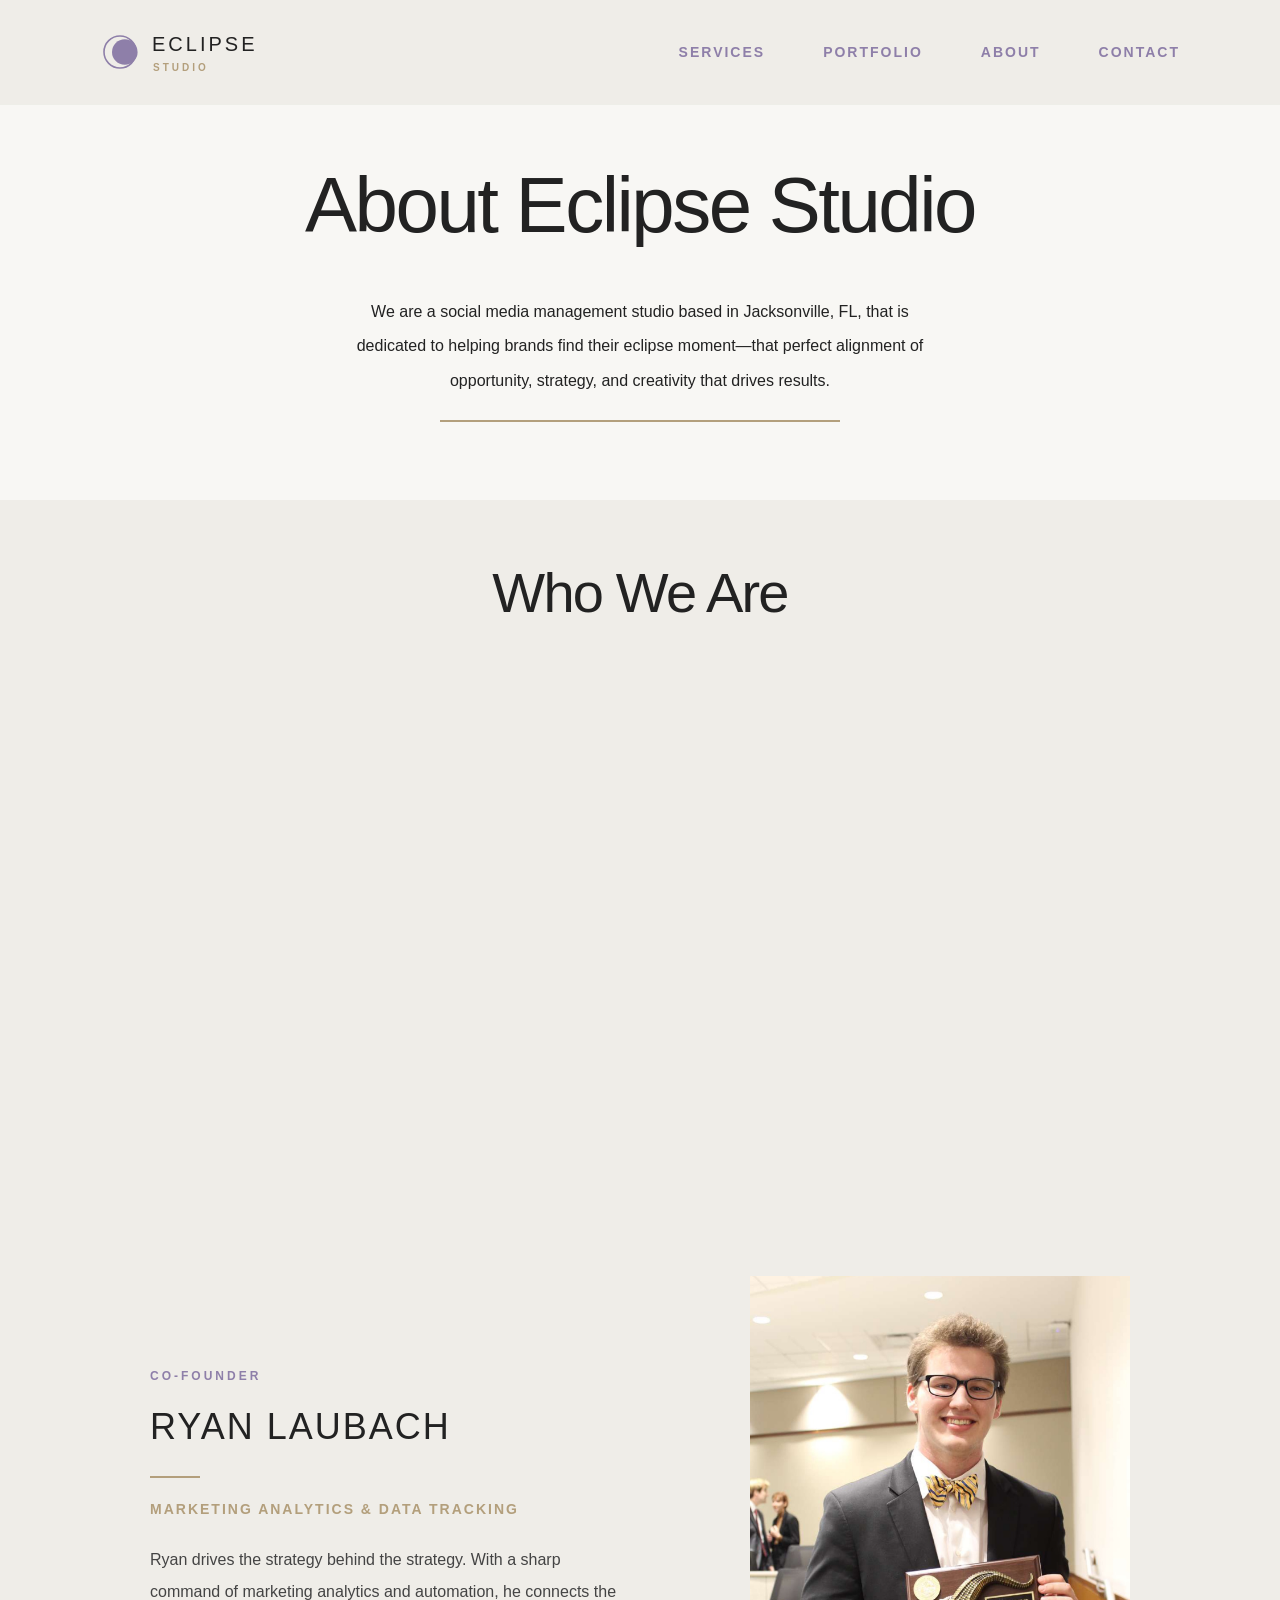
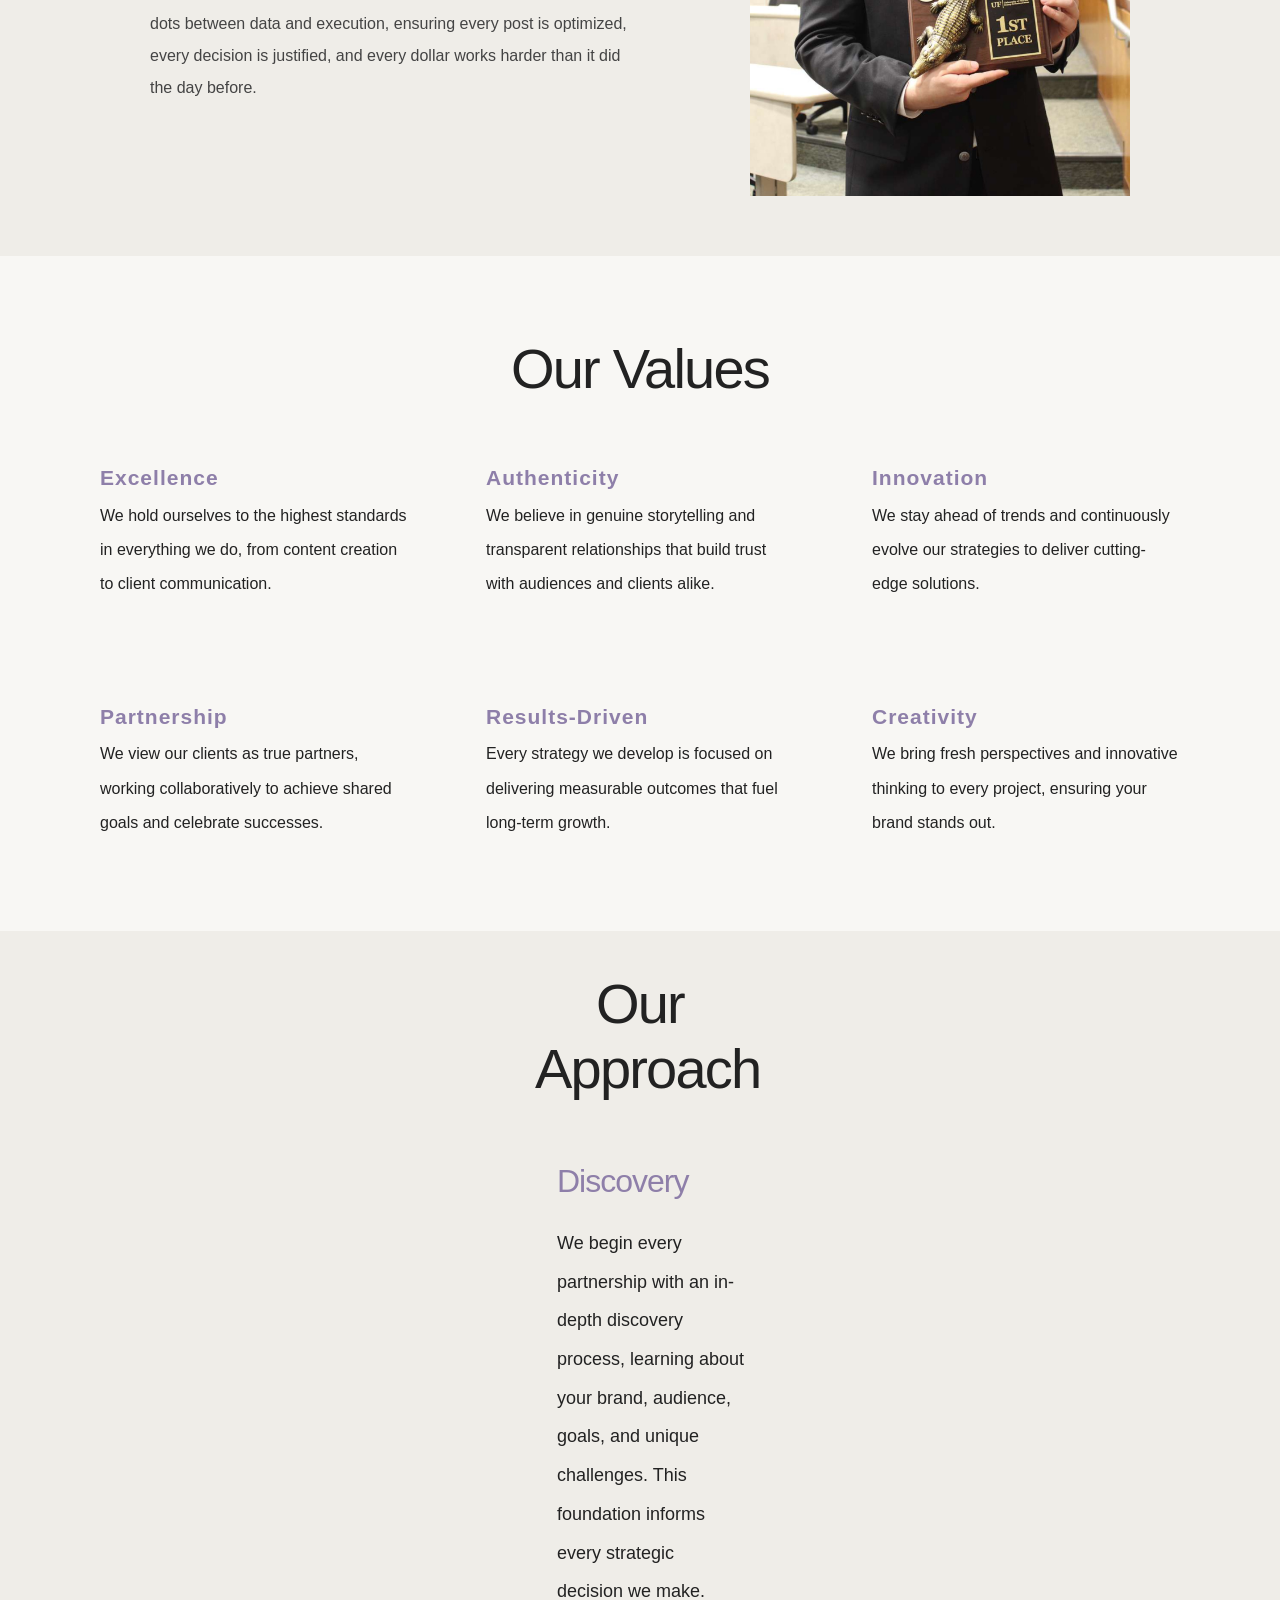
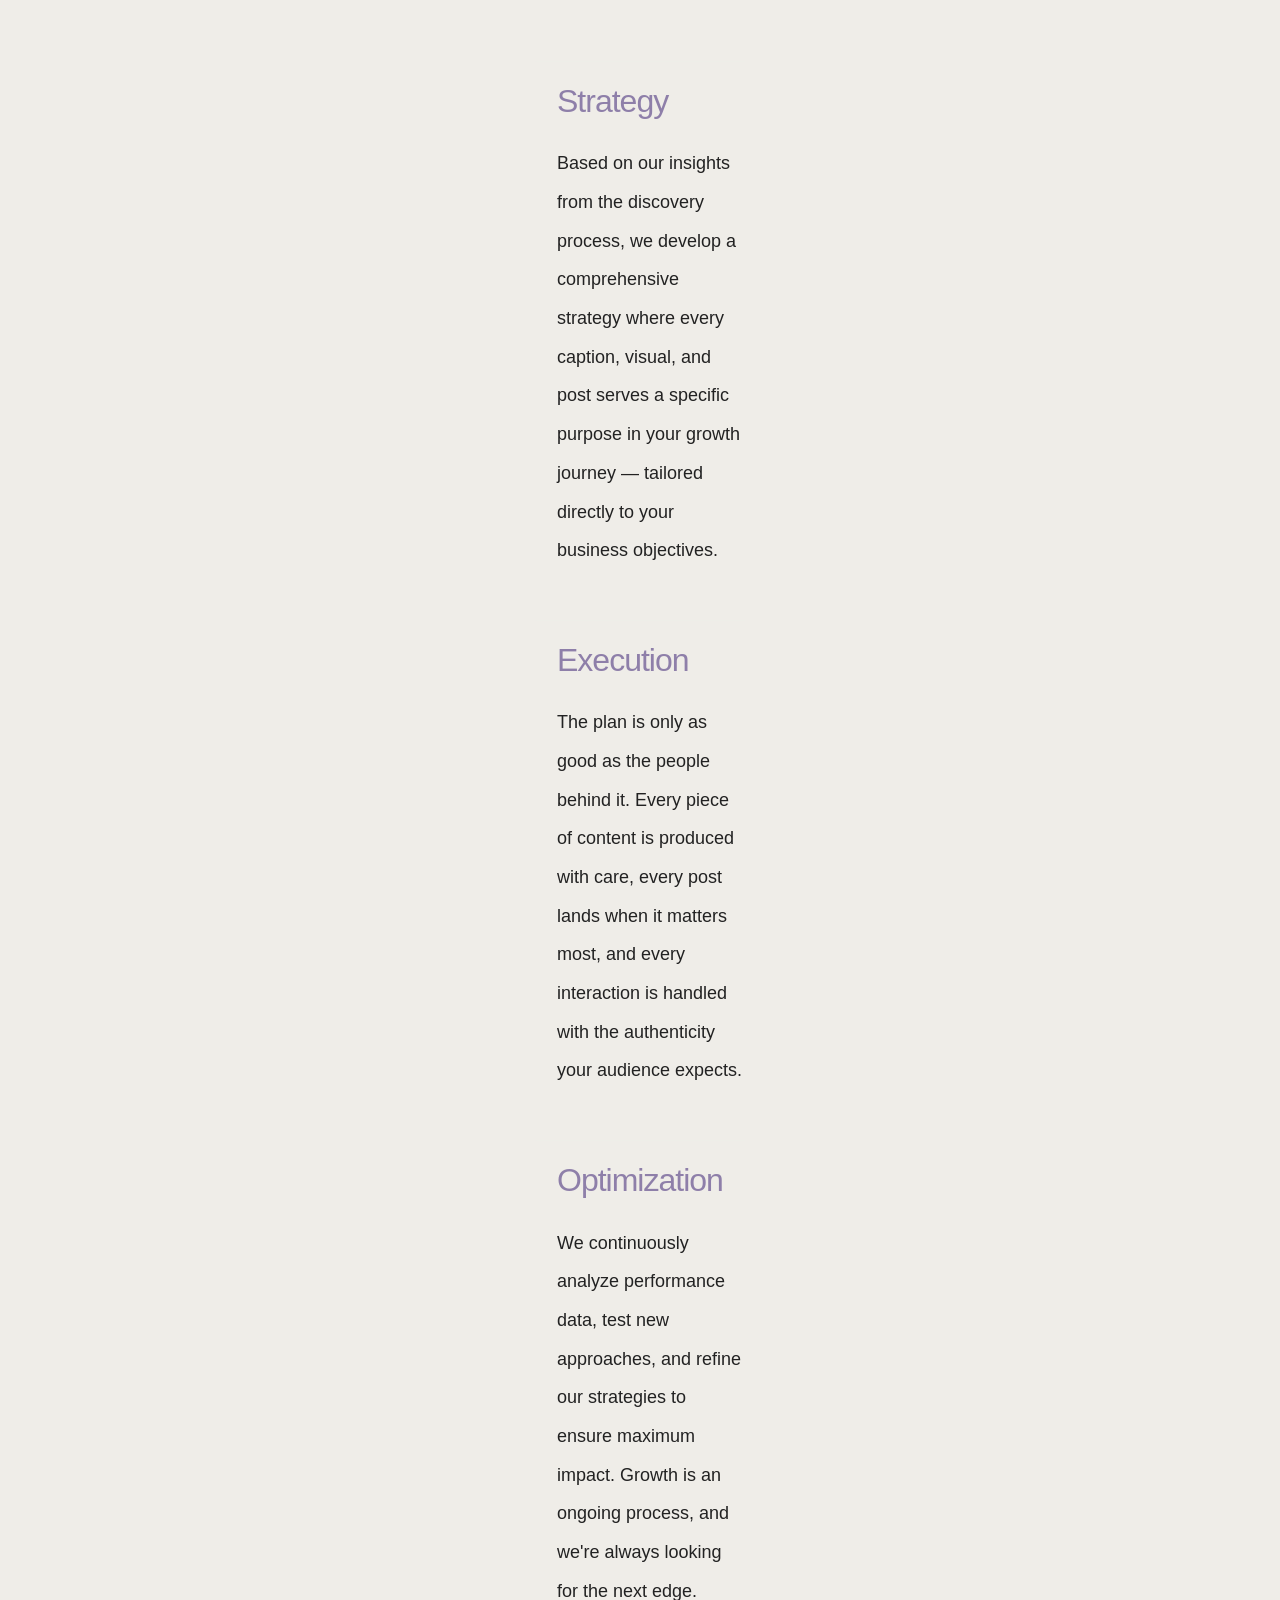
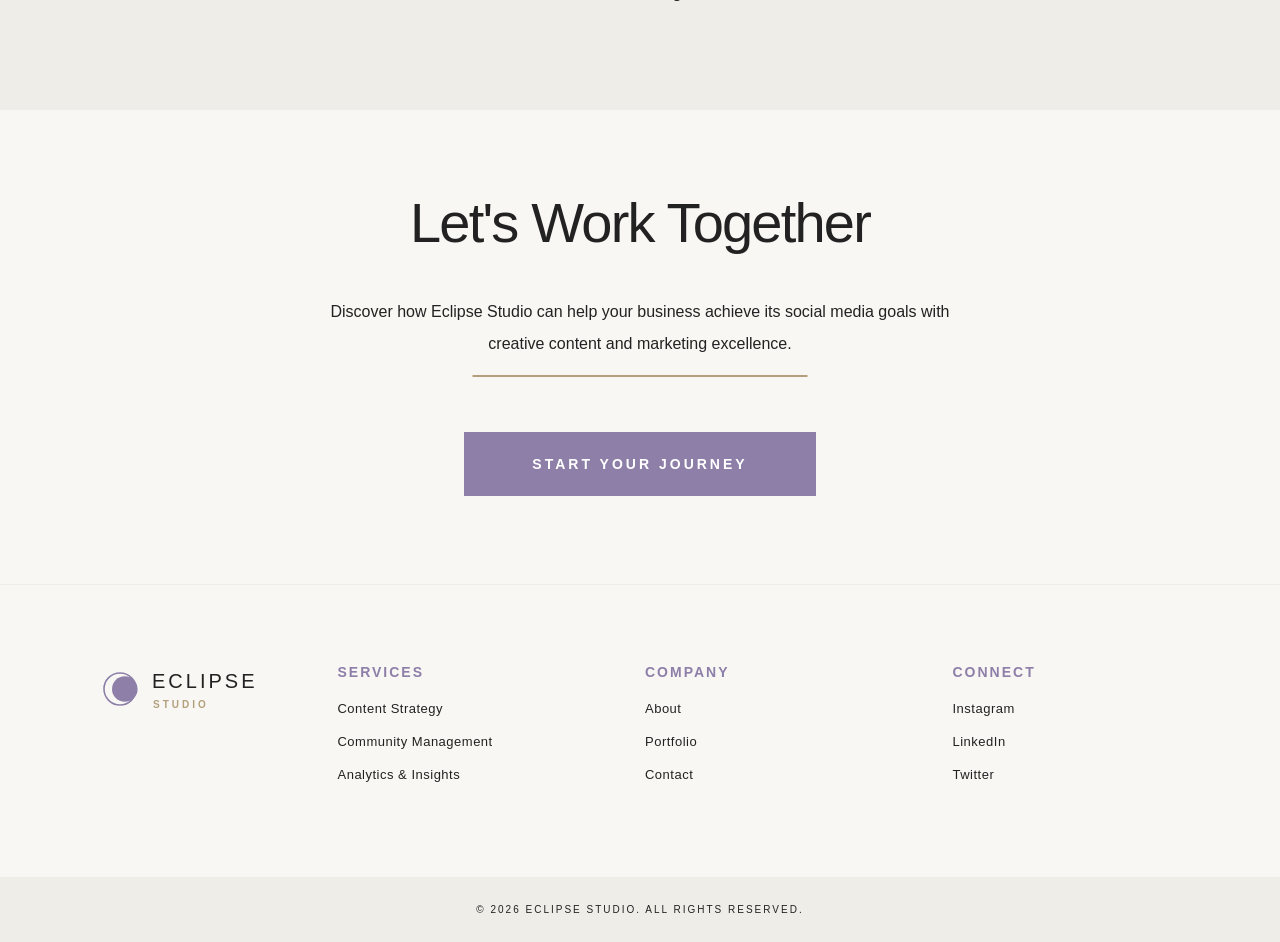
==== about.html @ 62e3474b "Add files via upload" ====
<!DOCTYPE html>
<html lang="en">
<head>
    <meta charset="UTF-8">
    <meta name="viewport" content="width=device-width, initial-scale=1.0">
    <meta name="description" content="About Eclipse Studio - Learn about our mission, values, and approach to elevated social media management.">
    <meta name="keywords" content="about us, company mission, social media agency, Jacksonville">
    <title>About - Eclipse Studio</title>
    
    <!-- Preconnect for performance -->
    <link rel="preconnect" href="https://fonts.googleapis.com">
    <link rel="preconnect" href="https://fonts.gstatic.com" crossorigin>
    
    <!-- Stylesheet -->
    <link rel="stylesheet" href="style.css">
    
    <!-- Favicon -->
    <link rel="icon" type="image/svg+xml" href="data:image/svg+xml,<svg xmlns='http://www.w3.org/2000/svg' viewBox='0 0 100 100'><circle cx='50' cy='50' r='40' fill='none' stroke='%23C8C0D6' stroke-width='3'/><circle cx='70' cy='50' r='20' fill='%23C8C0D6'/></svg>">
</head>
<body>
    
    <!-- Header -->
    <header class="header" id="header">
        <div class="container">
            <div class="header-content">
                <a href="index.html" class="logo" aria-label="Eclipse Studio Home">
                    <div class="logo-icon">
                        <svg viewBox="0 0 100 100" xmlns="http://www.w3.org/2000/svg">
                            <circle cx="50" cy="50" r="40" fill="none" stroke="currentColor" stroke-width="4"/>
                            <circle cx="62" cy="50" r="32" fill="currentColor"/>
                        </svg>
                    </div>
                    <div class="logo-text">
                        <h1>ECLIPSE</h1>
                        <p>STUDIO</p>
                    </div>
                </a>
                
                <nav class="nav" id="nav">
                    <a href="services.html" class="nav-link">SERVICES</a>
                    <a href="portfolio.html" class="nav-link">PORTFOLIO</a>
                    <a href="about.html" class="nav-link">ABOUT</a>
                    <a href="contact.html" class="nav-link">CONTACT</a>
                </nav>
                
                <button class="menu-toggle" id="menuToggle" aria-label="Toggle menu">
                    <span></span>
                    <span></span>
                    <span></span>
                </button>
            </div>
        </div>
    </header>

    <!-- Page Hero -->
    <section class="hero hero--page">
        <div class="container">
            <div class="hero-content fade-in">
                <h2 class="hero-title" style="animation-delay: 0.8s;">
                    <span class="line">About Eclipse Studio</span>
                </h2>
                <p class="hero-description" style="animation-delay: 1.0s; max-width: 600px; position: relative; padding-bottom: 24px;">We are a social media management studio based in Jacksonville, FL, that is dedicated to helping brands find their eclipse moment—that perfect alignment of opportunity, strategy, and creativity that drives results.<span class="underline-deco" style="--underline-w: 400px;"></span></p>
            </div>
        </div>
    </section>

    <!-- Who We Are Section -->
    <section class="services who-we-are-section" style="background: #EFEDE8; padding: 60px 0;">
        <div class="container">
            <h3 class="section-title centered">Who We Are</h3>

            <!-- Kerrigan - image slides in from left, text from right -->
            <div class="who-we-are-row who-we-are-row--left fade-split">
                <div class="who-we-are-image slide-from-left">
                    <img src="assets/images/about-us/IMG_6888.jpeg" alt="Kerrigan Himmel" onerror="this.style.background='#D6D1DC';this.removeAttribute('src');">
                </div>
                <div class="who-we-are-text slide-from-right">
                    <p class="who-we-are-label">Co-Founder</p>
                    <h4 class="who-we-are-name">Kerrigan Himmel</h4>
                    <div class="who-we-are-divider"></div>
                    <p class="who-we-are-specialty">Social Media Management & Content Creation</p>
                    <p class="who-we-are-bio">Kerrigan has a rare ability to look at a brand and immediately see what would create it's Eclipse Moment. Her content doesn't just perform—it stops people mid-scroll. With an instinct for aesthetics and a talent for authentic storytelling, she builds social presences that feel polished, intentional, and impossible to ignore.</p>
                </div>
            </div>

            <!-- Ryan - text slides in from left, image from right -->
            <div class="who-we-are-row who-we-are-row--right fade-split">
                <div class="who-we-are-text slide-from-left">
                    <p class="who-we-are-label">Co-Founder</p>
                    <h4 class="who-we-are-name">Ryan Laubach</h4>
                    <div class="who-we-are-divider"></div>
                    <p class="who-we-are-specialty">Marketing Analytics & Data Tracking</p>
                    <p class="who-we-are-bio">Ryan drives the strategy behind the strategy. With a sharp command of marketing analytics and automation, he connects the dots between data and execution, ensuring every post is optimized, every decision is justified, and every dollar works harder than it did the day before.</p>
                </div>
                <div class="who-we-are-image slide-from-right">
                    <img src="assets/images/about-us/IMG_0497.JPG" alt="Ryan Laubach" onerror="this.style.background='#D6D1DC';this.removeAttribute('src');">
                </div>
            </div>

        </div>
    </section>

    <!-- Values Section -->
    <section class="services" style="padding: 80px 0;">
        <div class="container">
            <h3 class="section-title centered">Our Values</h3>
            
            <div class="services-grid">
                <div class="service-card">
                    <h4 class="service-title">Excellence</h4>
                    <p class="service-description">We hold ourselves to the highest standards in everything we do, from content creation to client communication.</p>
                    <div class="service-hover-line"></div>
                </div>
                
                <div class="service-card">
                    <h4 class="service-title">Authenticity</h4>
                    <p class="service-description">We believe in genuine storytelling and transparent relationships that build trust with audiences and clients alike.</p>
                    <div class="service-hover-line"></div>
                </div>
                
                <div class="service-card">
                    <h4 class="service-title">Innovation</h4>
                    <p class="service-description">We stay ahead of trends and continuously evolve our strategies to deliver cutting-edge solutions.</p>
                    <div class="service-hover-line"></div>
                </div>

                <div class="service-card">
                    <h4 class="service-title">Partnership</h4>
                    <p class="service-description">We view our clients as true partners, working collaboratively to achieve shared goals and celebrate successes.</p>
                    <div class="service-hover-line"></div>
                </div>
                
                <div class="service-card">
                    <h4 class="service-title">Results-Driven</h4>
                    <p class="service-description">Every strategy we develop is focused on delivering measurable outcomes that fuel long-term growth.</p>
                    <div class="service-hover-line"></div>
                </div>
                
                <div class="service-card">
                    <h4 class="service-title">Creativity</h4>
                    <p class="service-description">We bring fresh perspectives and innovative thinking to every project, ensuring your brand stands out.</p>
                    <div class="service-hover-line"></div>
                </div>
            </div>
        </div>
    </section>

    <!-- Approach Section -->
    <section class="services about-approach">
        <div class="container">
            <h3 class="section-title centered">Our Approach</h3>
            
            <div class="service-detail">
                <h3 class="service-detail-title">Discovery</h3>
                <p class="service-detail-description">We begin every partnership with an in-depth discovery process, learning about your brand, audience, goals, and unique challenges. This foundation informs every strategic decision we make.</p>
            </div>

            <div class="service-detail">
                <h3 class="service-detail-title">Strategy</h3>
                <p class="service-detail-description">Based on our insights from the discovery process, we develop a comprehensive strategy where every caption, visual, and post serves a specific purpose in your growth journey — tailored directly to your business objectives.</p>
            </div>

            <div class="service-detail">
                <h3 class="service-detail-title">Execution</h3>
                <p class="service-detail-description">The plan is only as good as the people behind it. Every piece of content is produced with care, every post lands when it matters most, and every interaction is handled with the authenticity your audience expects.</p>
            </div>

            <div class="service-detail">
                <h3 class="service-detail-title">Optimization</h3>
                <p class="service-detail-description">We continuously analyze performance data, test new approaches, and refine our strategies to ensure maximum impact. Growth is an ongoing process, and we're always looking for the next edge.</p>
            </div>
        </div>
    </section>

    <!-- CTA Section -->
    <section class="contact-section" style="padding: 80px 0;">
        <div class="container-small">
            <h3 class="section-title centered">Let's Work Together</h3>
            <p class="contact-intro">Discover how Eclipse Studio can help your business achieve its social media goals with creative content and marketing excellence.</p>
            <div style="text-align: center; margin-top: 40px;">
                <a href="contact.html" class="btn btn-primary">Start Your Journey</a>
            </div>
        </div>
    </section>

    <!-- Footer -->
    <footer class="footer">
        <div class="container">
            <div class="footer-content">
                <div class="footer-brand">
                    <div class="logo-icon">
                        <svg viewBox="0 0 100 100" xmlns="http://www.w3.org/2000/svg">
                            <circle cx="50" cy="50" r="40" fill="none" stroke="currentColor" stroke-width="4"/>
                            <circle cx="62" cy="50" r="32" fill="currentColor"/>
                        </svg>
                    </div>
                    <div class="logo-text">
                        <h1>ECLIPSE</h1>
                        <p>STUDIO</p>
                    </div>
                </div>
                
                <div class="footer-links">
                    <div class="footer-column">
                        <h4>Services</h4>
                        <a href="services.html">Content Strategy</a>
                        <a href="services.html">Community Management</a>
                        <a href="services.html">Analytics & Insights</a>
                    </div>
                    <div class="footer-column">
                        <h4>Company</h4>
                        <a href="about.html">About</a>
                        <a href="portfolio.html">Portfolio</a>
                        <a href="contact.html">Contact</a>
                    </div>
                    <div class="footer-column">
                        <h4>Connect</h4>
                        <a href="#" target="_blank">Instagram</a>
                        <a href="#" target="_blank">LinkedIn</a>
                        <a href="#" target="_blank">Twitter</a>
                    </div>
                </div>
            </div>
            
            </div>
    </footer>
    <div class="footer-bottom">
        <p>© 2026 ECLIPSE STUDIO. ALL RIGHTS RESERVED.</p>
    </div>

    <!-- Back to Top Button -->
    <button class="back-to-top" id="backToTop" aria-label="Back to top">
        <svg width="24" height="24" viewBox="0 0 24 24" fill="none" stroke="currentColor" stroke-width="2">
            <path d="M12 19V5M5 12l7-7 7 7"/>
        </svg>
    </button>

    <!-- Scripts -->
    <script src="script.js"></script>
</body>
</html>
---- style.css ----
/* ==========================================
   ECLIPSE STUDIO - BALANCED MINIMAL
   Advanced Styling & Animations
   ========================================== */

/* ==========================================
   RESET & BASE STYLES
   ========================================== */
* {
    margin: 0;
    padding: 0;
    box-sizing: border-box;
}

:root {
    /* Colors */
    --color-bg: #F8F7F4;
    --color-bg-alt: #EFEDE8;
    --color-text: #222222;
    --color-text-light: #222222;
    --color-text-lighter: #222222;
    --color-primary: #8E7FA9;
    --color-secondary: #B39F7C;
    --color-white: #FFFFFF;
    --color-border: #EEEEE8;
    
    /* Layout */
    --container-max: 1200px;
    --container-wide-max: 1400px;
    --container-small-max: 800px;
    --container-padding: 60px;
    
    /* Typography */
    --font-primary: 'Helvetica Neue', 'Helvetica', Arial, sans-serif;
    --font-weight-thin: 100;
    --font-weight-light: 300;
    --font-weight-regular: 400;
    
    /* Spacing */
    --spacing-xs: 10px;
    --spacing-sm: 20px;
    --spacing-md: 40px;
    --spacing-lg: 80px;
    --spacing-xl: 120px;
    
    /* Transitions */
    --transition-fast: 0.2s ease;
    --transition-medium: 0.4s ease;
    --transition-slow: 0.6s ease;
    
    /* Shadows */
    --shadow-sm: 0 2px 12px rgba(0, 0, 0, 0.04);
    --shadow-md: 0 4px 24px rgba(0, 0, 0, 0.06);
    --shadow-lg: 0 8px 40px rgba(0, 0, 0, 0.08);
}

html {
    scroll-behavior: smooth;
    font-size: 16px;
    overflow-x: hidden;
    width: 100%;
}

body {
    font-family: var(--font-primary);
    background: var(--color-bg);
    color: var(--color-text);
    line-height: 1.6;
    -webkit-font-smoothing: antialiased;
    -moz-osx-font-smoothing: grayscale;
    overflow-x: hidden;
}

/* ==========================================
   CONTAINERS
   ========================================== */
.container {
    max-width: var(--container-max);
    margin: 0 auto;
    padding: 0 var(--container-padding);
}

.container-wide {
    max-width: var(--container-wide-max);
    margin: 0 auto;
    padding: 0 var(--container-padding);
}

.container-small {
    max-width: var(--container-small-max);
    margin: 0 auto;
    padding: 0 var(--container-padding);
}

.container-fluid {
    width: 100%;
    padding: 0 var(--container-padding);
}

/* ==========================================
   HEADER
   ========================================== */
.header {
    position: relative;
    top: 0;
    left: 0;
    width: 100%;
    padding: 28px 0;
    background: #EFEDE8;
    border-bottom: 1px solid var(--color-border);
    z-index: 1000;
    transition: all var(--transition-medium);
}

.header.scrolled {
    padding: 28px 0;
    background: #EFEDE8;
    border-bottom-color: var(--color-border);
}

.header-content {
    display: flex;
    justify-content: space-between;
    align-items: center;
}

/* Logo */
.logo {
    display: flex;
    align-items: center;
    gap: 12px;
    text-decoration: none;
    transition: opacity var(--transition-fast);
}

.logo-icon {
    width: 40px;
    height: 40px;
    color: var(--color-primary);
    transition: transform var(--transition-medium);
}

.logo-icon {
    position: relative;
}

.logo-icon svg {
    overflow: visible;
}

/* Animate the outline circle (moves left) */
.logo-icon svg circle:first-child {
    transition: none;
}

.logo:hover .logo-icon svg circle:first-child {
    animation: eclipseOutline 2.5s ease-in-out forwards;
}

/* Animate the filled circle (moves right) */
.logo-icon svg circle:last-child {
    transition: cx 0.8s ease-out;
    cx: 62;
}

.logo:hover .logo-icon svg circle:last-child {
    animation: eclipseFilled 2.5s ease-in-out forwards;
    transition: none;
}

/* Shimmer effect during eclipse */
.logo-icon::after {
    content: '';
    position: absolute;
    top: 50%;
    left: 50%;
    transform: translate(-50%, -50%);
    width: 60px;
    height: 60px;
    background: radial-gradient(circle, rgba(142, 127, 169, 0.5) 0%);
    opacity: 0;
    pointer-events: none;
    border-radius: 50%;
}

.logo:hover .logo-icon::after {
    animation: eclipseShimmer 2.75s ease-in-out forwards;
}

@keyframes eclipseOutline {
    0% {
        cx: 50;
    }
    45% {
        cx: 50;
    }
    55% {
        cx: 50;
    }
    100% {
        cx: 50;
    }
}

@keyframes eclipseFilled {
    0% {
        cx: 20;
    }
    45% {
        cx: 50;
    }
    55% {
        cx: 50;
    }
    100% {
        cx: 62;
    }
}

@keyframes eclipseShimmer {
    0%, 40% {
        opacity: 0;
    }
    50% {
        opacity: 1;
    }
    60%, 100% {
        opacity: 0;
    }
}

.logo-text h1 {
    font-size: 20px;
    font-weight: var(--font-weight-light);
    letter-spacing: 3.0px;
    color: var(--color-text);
    margin: 0;
}

.logo-text p {
    font-size: 10px;
    color: var(--color-secondary);
    letter-spacing: 3px;
    font-weight: bold;
    margin-left: 1px;
}

/* Navigation */
.nav {
    display: flex;
    gap: 58px;
    align-items: center;
    font-weight: bold;
}

.nav-link {
    color: var(--color-primary);
    text-decoration: none;
    font-weight: bold;
    font-size: 14px;
    letter-spacing: 2px;
    position: relative;
    transition: color var(--transition-fast);
}

.nav-link::after {
    content: '';
    position: absolute;
    bottom: -5px;
    left: 0;
    width: 0;
    height: 2px;
    background: var(--color-secondary);
    transition: width var(--transition-medium);
}

.nav-link:hover {
    color: var(--color-primary);
}

.nav-link:hover::after {
    width: 100%;
}

/* Mobile Menu Toggle */
.menu-toggle {
    display: none;
    flex-direction: column;
    gap: 6px;
    background: none;
    border: none;
    cursor: pointer;
    padding: 10px;
}

.menu-toggle span {
    width: 28px;
    height: 1px;
    background: var(--color-text);
    transition: all var(--transition-fast);
}

.menu-toggle.active span:nth-child(1) {
    transform: rotate(45deg) translate(7px, 7px);
}

.menu-toggle.active span:nth-child(2) {
    opacity: 0;
}

.menu-toggle.active span:nth-child(3) {
    transform: rotate(-45deg) translate(6px, -6px);
}

/* ==========================================
   HERO SECTION
   ========================================== */
.hero {
    min-height: auto;
    display: flex;
    align-items: flex-start;
    justify-content: center;
    padding: 100px 0 140px;
    position: relative;
}

.hero-content {
    text-align: center;
    max-width: 1000px;
    margin: 0 auto;
}

.hero-title {
    font-size: 78px;
    margin-top: -40px;
    margin-bottom: 48px;
    color: var(--color-text);
    font-weight: var(--font-weight-thin);
    letter-spacing: -2.5px;
    line-height: 1.05;
    opacity: 0;
    animation: fadeInUp 0.8s ease forwards 1.2s;
}

.hero-title .line {
    display: block;
    overflow: hidden;
}

.hero-tagline {
    font-size: 16px;
    color: var(--color-primary);
    font-style: normal;
    margin-bottom: 48px;
    font-weight: bold;
    letter-spacing: 3px;
    text-transform: uppercase;
    opacity: 0;
    animation: fadeInUp 0.8s ease forwards 1.5s;
    position: relative;
    padding: 12px;
}

.hero-tagline::after {
    content: '';
    position: absolute;
    bottom: 0;
    left: 50%;
    transform: translateX(-50%);
    width: min(360px, 78vw);
    height: 2px;
    background: var(--color-secondary);
    margin-bottom: -5px;
}

.hero-description {
    font-size: 16px;
    color: var(--color-text-light);
    max-width: 510px;
    margin: 0 auto 78px;
    font-weight: var(--font-weight-medium);
    line-height: 2.15;
    opacity: 0;
    animation: fadeInUp 0.8s ease forwards 1.7s;
}

.hero-buttons {
    display: flex;
    gap: 29px;
    justify-content: center;
    opacity: 0;
    animation: fadeInUp 0.8s ease forwards 1.9s;
}

/* Scroll Indicator */
.scroll-indicator {
    position: absolute;
    bottom: 60px;
    left: 50%;
    transform: translateX(-50%);
    width: 1px;
    height: 80px;
    background: var(--color-border);
}

@keyframes scrollLine {
    0%, 100% {
        height: 0;
        transform: translateY(0);
    }
    50% {
        height: 40px;
        transform: translateY(40px);
    }
}

/* ==========================================
   BUTTONS
   ========================================== */
.btn {
    padding: 21px 68px;
    border: none;
    border-radius: 0;
    font-size: 14px;
    font-weight: bold;
    cursor: pointer;
    transition: all var(--transition-medium);
    text-decoration: none;
    display: inline-block;
    letter-spacing: 3px;
    text-transform: uppercase;
    position: relative;
    overflow: hidden;
}

.btn::before {
    content: '';
    position: absolute;
    top: 0;
    left: 0;
    width: 100%;
    height: 100%;
    background: radial-gradient(circle at center, rgba(255, 255, 255, 0.2) 0%, transparent 70%);
    opacity: 0;
    transition: opacity var(--transition-medium);
}

.btn:hover::before {
    opacity: 1;
}

.btn-primary {
    background: var(--color-primary);
    color: var(--color-white);
}

.btn-primary:hover {
    background: #7D6D96;
    transform: translateY(-2px);
    box-shadow: 0 8px 24px rgba(142, 127, 169, 0.3);
}

.btn-secondary {
    background: var(--color-secondary);
    color: var(--color-white);
}

.btn-secondary:hover {
    background: #A38E6B;
    transform: translateY(-2px);
    box-shadow: 0 8px 24px rgba(179, 159, 124, 0.3);
}

.btn-full {
    width: 100%;
}

/* ==========================================
   FEATURE BANNER
   ========================================== */
.feature-banner {
    background: var(--color-bg-alt);
    padding: 100px 60px;
}

.feature-content {
    max-width: 1750px;
    margin: 0 auto;
    display: grid;
    grid-template-columns: 1.28fr 1fr;
    gap: 135px;
    align-items: center;
}

.feature-text {
    opacity: 0;
    transform: translateY(30px);
    transition: all var(--transition-slow);
}

.feature-text.in-view {
    opacity: 1;
    transform: translateY(0);
}

.section-title {
    font-size: 56px;
    color: var(--color-text);
    margin-bottom: 25px;
    font-weight: var(--font-weight-thin);
    letter-spacing: -1.8px;
    line-height: 1.17;
}

.section-title.centered {
    text-align: center;
}

.feature-text p {
    font-size: 14px;
    color: var(--color-text-light);
    line-height: 2.15;
    font-weight: var(--font-weight-light);
}

/* Feature Stats */
.feature-stats {
    display: grid;
    grid-template-columns: 1fr 1fr;
    gap: 48px;
}

.stat-card {
    background: var(--color-bg);
    padding: 40px 30px;
    text-align: center;
    transition: all var(--transition-medium);
    position: relative;
    overflow: hidden;
    min-height: 180px;
    display: flex;
    flex-direction: column;
    justify-content: center;
}

.stat-card::before {
    content: '';
    position: absolute;
    top: 0;
    left: -100%;
    width: 100%;
    height: 2px;
    background: var(--color-primary);
    transition: left var(--transition-slow);
}

.stat-card:hover::before {
    left: 100%;
}

.stat-card:hover {
    transform: translateY(-5px);
    box-shadow: var(--shadow-md);
}

.stat-number {
    font-size: 48px;
    color: var(--color-secondary);
    margin-bottom: 12px;
    font-weight: var(--font-weight-thin);
    line-height: 1;
}

.stat-label {
    color: var(--color-text-lighter);
    font-size: 10px;
    letter-spacing: 2px;
    text-transform: uppercase;
    font-weight: var(--font-weight-regular);
}

/* ==========================================
   SERVICES SECTION
   ========================================== */
.services {
    padding: 100px 0;
}

.services .section-title {
    margin-bottom: 50px;
}

.services-grid {
    display: grid;
    grid-template-columns: repeat(3, 1fr);
    gap: 78px;
}

.services-button-wrapper {
    text-align: center;
    margin-top: 60px;
}

.service-card {
    position: relative;
    padding: 10px 0;
    transition: all var(--transition-medium);
}

.service-title {
    font-size: 21px;
    color: var(--color-primary);
    letter-spacing: 1px;
    transition: color var(--transition-fast);
    margin-bottom: 4px;
}

.service-description {
    line-height: 2.15;
    font-weight: var(--font-weight-medium);
    font-size: 16px;
    text-align: left
}

.service-hover-line {
    position: absolute;
    bottom: 0;
    left: 0;
    width: 0;
    height: 2px;
    background: var(--color-secondary);
    transition: width var(--transition-medium);
}

.service-card:hover .service-hover-line {
    width: 90px;
}

.service-card:hover {
    transform: translateY(-5px);
}

/* ==========================================
   STATS SECTION
   ========================================== */
.stats-section {
    padding: 80px 0;
}

.stats-subtitle {
    text-align: center;
    font-size: 18px;
    max-width: 700px;
    margin: 0 auto 40px;
    font-weight: var(--font-weight-heavy);
    line-height: 2;
    position: relative;
    padding: 12px;
}

.stats-subtitle::after {
    content: '';
    position: absolute;
    bottom: 0;
    left: 50%;
    transform: translateX(-50%);
    width: min(640px, 82vw);
    height: 2px;
    background: var(--color-secondary);
    margin-bottom: -5px;
}

.stats-grid {
    display: grid;
    margin-top: 20px;
    grid-template-columns: repeat(4, 1fr);
    gap: 85px;
    text-align: center;
}

.stat-item {
    opacity: 0;
    transform: translateY(30px);
    transition: all var(--transition-slow);
}

.stat-item.in-view {
    opacity: 1;
    transform: translateY(0);
}

.stat-number-wrapper {
    display: flex;
    align-items: center;
    justify-content: center;
    gap: 8px;
    margin-bottom: 16px;
}

.stat-value {
    font-size: 70px;
    color: var(--color-primary);
    margin-bottom: 0;
    font-weight: var(--font-weight-light);
}

.stat-arrow {
    color: var(--color-primary);
    opacity: 0;
    transform: translateY(10px);
    transition: all 0.5s ease;
}

.stat-item.complete .stat-arrow {
    opacity: 1;
    transform: translateY(0);
}

.stat-item.complete .stat-value {
    animation: statPop 0.6s cubic-bezier(0.34, 1.56, 0.64, 1);
}

@keyframes statPop {
    0% {
        transform: scale(1);
    }
    50% {
        transform: scale(1.2);
    }
    100% {
        transform: scale(1);
    }
}

.stat-text {
    color: var(--color-secondary);
    font-size: 16px;
    font-weight: bold;
    letter-spacing: 2px;
    text-transform: uppercase;
    font-weight: bold;
}

/* ==========================================
   WORK SECTION
   ========================================== */
.work-section {
    padding: 100px 0;
}

.work-section .section-title {
    margin-bottom: 50px;
}

.work-grid {
    display: grid;
    grid-template-columns: repeat(3, 1fr);
    gap: 60px;
}

.work-button-wrapper {
    text-align: center;
    margin-top: 60px;
}

.work-item {
    position: relative;
    cursor: pointer;
}

.work-hover-line {
    display: block;
    width: 0;
    height: 2px;
    background: var(--color-secondary);
    transition: width var(--transition-medium);
    margin-top: 6px;
    margin-bottom: 0;
}

.work-image {
    position: relative;
    width: 100%;
    aspect-ratio: 4 / 3;
    overflow: hidden;
    background: var(--color-bg);
    border-radius: 8px;
}

.work-image img {
    width: 100%;
    height: 100%;
    object-fit: cover;
    object-position: center;
    transform: scale(1);
    transition: transform var(--transition-slow);
}

.work-image:hover img {
    transform: scale(1.05);
}

.work-item:hover .work-hover-line {
    width: 50%;
}

.work-item:has(.work-socials:hover) .work-hover-line {
    width: 0;
}

.work-item:has(.work-socials:hover) {
    cursor: default;
}

.work-socials {
    display: flex;
    gap: 12px;
    margin-top: 5px;
    padding-bottom: 4px;
}

.work-socials a {
    color: var(--color-secondary);
    transition: color var(--transition-fast), transform var(--transition-fast);
    display: flex;
    align-items: center;
}

.work-socials a:hover {
    transform: translateY(-2px);
}

.work-title {
    font-size: 18px;
    color: var(--color-primary);
    margin-top: 8px;
    letter-spacing: 0.5px;
}

.work-category {
    font-size: 14px;
    color: var(--color-text-lighter);
    letter-spacing: 2px;
    text-transform: uppercase;
    margin-bottom: 4px;
}

/* ==========================================
   CONTACT SECTION
   ========================================== */
.contact-section {
    padding: 80px 0;
}

.contact-section .section-title {
    margin-bottom: 28px;
}

.contact-intro {
    text-align: center;
    font-size: 16px;
    margin-bottom: 60px;
    font-weight: var(--font-weight-heavy);
    line-height: 2;
    position: relative;
    padding: 12px;
}

.contact-intro::after {
    content: '';
    position: absolute;
    bottom: 0;
    left: 50%;
    transform: translateX(-50%);
    width: min(335px, 78vw);
    height: 2px;
    background: var(--color-secondary);
    margin-bottom: -5px;
}

.services-cta-intro::after {
    content: '';
    position: absolute;
    bottom: 0;
    left: 50%;
    transform: translateX(-50%);
    width: min(315px, 78vw);
    height: 2px;
    background: var(--color-secondary);
}

.contact-form {
    max-width: 700px;
    margin: 0 auto;
}

.form-row {
    display: grid;
    grid-template-columns: 1fr 1fr;
    gap: 40px;
}

.form-group {
    position: relative;
    margin-bottom: 48px;
}

.form-group input,
.form-group textarea {
    width: 100%;
    padding: 20px 0 10px;
    border: none;
    border-bottom: 2px solid var(--color-secondary);
    background: transparent;
    font-family: var(--font-primary);
    font-size: 14px;
    color: var(--color-text);
    font-weight: var(--font-weight-heavy);
    letter-spacing: 0.5px;
    transition: border-color var(--transition-fast);
}

.form-group input:focus,
.form-group textarea:focus {
    outline: none;
    border-bottom-color: var(--color-secondary);
}

.form-group label {
    position: absolute;
    top: 20px;
    left: 0;
    font-size: 12px;
    letter-spacing: 2px;
    text-transform: uppercase;
    pointer-events: none;
    font-weight: var(--font-weight-heavy);
    transition: all var(--transition-fast);
}

.form-group input:focus + label,
.form-group input:not(:placeholder-shown) + label,
.form-group textarea:focus + label,
.form-group textarea:not(:placeholder-shown) + label {
    top: 0;
    font-size: 12px;
    color: var(--color-primary);
    font-weight: bold;
}

.form-group textarea {
    resize: none;
    min-height: 120px;
}

/* ==========================================
   FOOTER
   ========================================== */
.footer {
    padding: 80px 0 0;
    background: var(--color-bg);
    border-top: 1px solid var(--color-border);
}

.footer-content {
    display: grid;
    grid-template-columns: auto 1fr;
    gap: 80px;
    margin-bottom: 80px;
    align-items: start;
}

.footer-brand {
    display: flex;
    align-items: center;
    gap: 12px;
}

.footer-links {
    display: grid;
    grid-template-columns: repeat(3, 1fr);
    gap: 80px;
}

.footer-column {
    display: flex;
    flex-direction: column;
    align-self: start;
}

.footer-column h4 {
    font-size: 14px;
    color: var(--color-primary);
    letter-spacing: 2px;
    text-transform: uppercase;
    margin: 0;
    padding: 0;
    font-weight: bold;
    line-height: 1;
    margin-bottom: 20px;
}

.footer-column a {
    display: block;
    font-size: 13px;
    color: var(--color-text-heavy);
    text-decoration: none;
    margin-bottom: 12px;
    font-weight: var(--font-weight-light);
    letter-spacing: 0.5px;
    transition: color var(--transition-fast);
}

.footer-column a:hover {
    color: var(--color-secondary);
}

.footer-bottom {
    text-align: center;
    background: #EFEDE8;
    padding: 24px 60px;
    border-top: 1px solid var(--color-border);
    margin-top: 80px;
    width: 100%;
}

.footer-bottom p {
    font-size: 10px;
    color: var(--color-text-lighter);
    letter-spacing: 2px;
    font-weight: var(--font-weight-light);
}

/* ==========================================
   BACK TO TOP BUTTON
   ========================================== */
.back-to-top {
    position: fixed;
    bottom: 40px;
    right: 40px;
    width: 50px;
    height: 50px;
    background: var(--color-primary);
    border: none;
    border-radius: 50%;
    color: var(--color-white);
    cursor: pointer;
    opacity: 0;
    visibility: hidden;
    transition: all var(--transition-medium);
    box-shadow: var(--shadow-md);
    z-index: 999;
}

.back-to-top.visible {
    opacity: 1;
    visibility: visible;
}

.back-to-top:hover {
    transform: translateY(-5px);
    box-shadow: var(--shadow-lg);
}

/* ==========================================
   ANIMATIONS
   ========================================== */
@keyframes fadeInUp {
    from {
        opacity: 0;
        transform: translateY(30px);
    }
    to {
        opacity: 1;
        transform: translateY(0);
    }
}

.fade-in {
    opacity: 0;
    animation: fadeInUp 1s ease forwards;
}

/* ==========================================
   RESPONSIVE DESIGN
   ========================================== */
@media (max-width: 1200px) {
    .container,
    .container-wide,
    .container-small,
    .container-fluid {
        padding: 0 60px;
    }
    
    .hero {
        padding: 180px 0 120px;
    }
    
    .hero-title {
        font-size: 64px;
    }
    
    .section-title {
        font-size: 48px;
    }
    
    .services,
    .stats-section,
    .work-section,
    .contact-section,
    .footer {
        padding-left: 0;
        padding-right: 0;
    }
}

@media (max-width: 968px) {
    .nav {
        position: fixed;
        top: 0;
        right: 0;
        width: min(300px, 82vw);
        height: 100vh;
        background: var(--color-bg);
        flex-direction: column;
        justify-content: center;
        gap: 40px;
        padding: 40px;
        box-shadow: var(--shadow-lg);
        transform: translateX(100%);
        transition: transform var(--transition-medium);
    }
    
    .nav.active {
        transform: translateX(0);
    }
    
    .menu-toggle {
        display: flex;
        min-width: 44px;
        min-height: 44px;
        align-items: center;
        justify-content: center;
    }
    
    .feature-content,
    .about-content {
        grid-template-columns: 1fr;
        gap: 80px;
    }
    
    .services-grid,
    .work-grid {
        grid-template-columns: 1fr;
        gap: 60px;
    }
    
    .stats-grid {
        grid-template-columns: repeat(2, 1fr);
        gap: 60px;
    }
    
    .footer-content {
        grid-template-columns: 1fr;
        gap: 60px;
    }
    
    .footer-links {
        grid-template-columns: 1fr;
        gap: 40px;
    }
}

@media (max-width: 768px) {
    .container,
    .container-wide,
    .container-small,
    .container-fluid {
        padding: 0 30px;
    }
    
    .hero {
        padding: 160px 0 100px;
        min-height: 90vh;
    }
    
    .hero-title {
        font-size: 48px;
        margin-bottom: 32px;
    }
    
    .hero-tagline {
        font-size: 13px;
        margin-bottom: 48px;
    }
    
    .hero-description {
        font-size: 13px;
        margin-bottom: 60px;
    }
    
    .hero-buttons {
        flex-direction: column;
        gap: 20px;
    }
    
    .section-title {
        font-size: 38px;
    }
    
    .services,
    .stats-section,
    .work-section,
    .contact-section,
    .footer {
        padding-top: 80px;
        padding-bottom: 80px;
    }
    
    .feature-stats {
        grid-template-columns: 1fr;
        gap: 30px;
    }
    
    .form-row {
        grid-template-columns: 1fr;
        gap: 0;
    }
    
    .stats-grid {
        grid-template-columns: 1fr;
        gap: 50px;
    }
}

@media (max-width: 480px) {
    .hero-title {
        font-size: 36px;
        letter-spacing: -1px;
    }
    
    .section-title {
        font-size: 32px;
        letter-spacing: -1px;
    }
    
    .btn {
        padding: 18px 48px;
        font-size: 10px;
    }
}

/* ==========================================
   UTILITY CLASSES
   ========================================== */
.text-center {
    text-align: center;
}

.no-scroll {
    overflow: hidden;
}

/* ==========================================
   PRINT STYLES
   ========================================== */
@media print {
    .header,
    .nav,
    .menu-toggle,
    .scroll-indicator,
    .back-to-top {
        display: none;
    }
}

/* Service Detail Sections */
.service-detail {
    margin-bottom: 10px;
    padding: 10px 0px;
    border-bottom: 1px solid var(--color-border);
}

.service-detail:last-child {
    border-bottom: none;
}

.service-detail-number {
    font-size: 14px;
    color: var(--color-secondary);
    letter-spacing: 3px;
    font-weight: bold;
    margin-bottom: 20px;
}

.service-detail-title {
    font-size: 42px;
    color: var(--color-primary);
    font-weight: var(--font-weight-bold);
    letter-spacing: -1px;
    margin-bottom: 24px;
    line-height: 1.2;
}

.service-detail-description {
    font-size: 18px;
    line-height: 2.15;
    color: var(--color-text-heavy);
    font-weight: var(--font-weight-heavy);
    margin-bottom: 40px;
    max-width: 900px;
}

/* Service Features Grid */
.service-features {
    display: grid;
    grid-template-columns: repeat(2, 1fr);
    gap: 40px;
    margin-top: 10px;
}

.feature-item {
    padding: 30px;
    background: var(--color-bg);
    transition: all var(--transition-medium);
    border-left: 2px solid transparent;
}

.feature-item:hover {
    border-left-color: var(--color-secondary);
    transform: translateX(5px);
}

.feature-item h4 {
    font-size: 18px;
    color: var(--color-primary);
    margin-bottom: 12px;
    font-weight: var(--font-weight-heavy);
    letter-spacing: 0.5px;
}

.feature-item p {
    font-size: 16px;
    line-height: 2;
    color: var(--color-text-heavy);
    font-weight: var(--font-weight-heavy);
}

/* Responsive adjustments for new elements */
@media (max-width: 968px) {
    .service-features {
        grid-template-columns: 1fr;
        gap: 30px;
    }
    
    .service-detail {
        margin-bottom: 60px;
        padding: 40px 0;
    }
    
    .service-detail-title {
        font-size: 32px;
    }
}

@media (max-width: 768px) {
    .service-detail-title {
        font-size: 28px;
    }
    
    .service-detail-description {
        font-size: 14px;
    }
    
    .feature-item {
        padding: 20px;
    }
}

/* ==========================================
   PRICING SECTION
   ========================================== */
.pricing-grid {
    display: grid;
    grid-template-columns: repeat(3, 1fr);
    gap: 40px;
    align-items: stretch;
    margin-top: 10px;
    margin-bottom: 20px;
}

.pricing-card {
    background: var(--color-bg-alt);
    padding: 50px 40px;
    position: relative;
    border-top: 2px solid var(--color-primary);
    opacity: 0;
    transform: translateY(30px);
    transition: opacity 0.8s ease, transform 0.8s ease, box-shadow var(--transition-medium);
    display: flex;
    flex-direction: column;
    box-shadow: 0 4px 24px rgba(0, 0, 0, 0);
    -webkit-font-smoothing: subpixel-antialiased;
}

.pricing-card.in-view {
    opacity: 1;
    transform: translateY(0);
}

.pricing-card:hover {
    transform: translateY(-5px);
    box-shadow: var(--shadow-md);
}

.pricing-card--featured {
    background: var(--color-primary);
    border-top: 2px solid var(--color-secondary);
    overflow: hidden;
    will-change: transform;
    -webkit-font-smoothing: antialiased;
}

.pricing-card--featured:hover {
    transform: translateY(-5px);
}

.pricing-card--featured .pricing-tier,
.pricing-card--featured .pricing-price,
.pricing-card--featured .pricing-description,
.pricing-card--featured .pricing-features li {
    color: var(--color-white);
}

.pricing-card--featured .pricing-description {
    border-bottom-color: rgba(255, 255, 255, 0.2);
}

.pricing-card--featured .pricing-features li {
    border-bottom-color: rgba(255, 255, 255, 0.2);
}

.pricing-card--featured .pricing-features li::before {
    background: var(--color-secondary);
}

.pricing-badge {
    position: absolute;
    top: 28px;
    right: -36px;
    width: 160px;
    text-align: center;
    font-size: 10px;
    letter-spacing: 2px;
    text-transform: uppercase;
    font-weight: bold;
    color: var(--color-white);
    background: var(--color-secondary);
    padding: 7px 0;
    transform: rotate(45deg);
    transform-origin: center;
    pointer-events: none;
}

.pricing-tier {
    font-size: 13px;
    letter-spacing: 3px;
    text-transform: uppercase;
    font-weight: bold;
    color: var(--color-primary);
    margin-bottom: 16px;
}

.pricing-price {
    font-size: 56px;
    font-weight: var(--font-weight-thin);
    color: var(--color-text);
    line-height: 1;
    margin-bottom: 20px;
    letter-spacing: -2px;
}

.pricing-price span {
    font-size: 18px;
    font-weight: var(--font-weight-light);
    letter-spacing: 0;
}

.pricing-description {
    font-size: 16px;
    line-height: 2;
    font-weight: var(--font-weight-heavy);
    color: var(--color-text);
    margin-bottom: 32px;
    padding-bottom: 32px;
    border-bottom: 1px solid var(--color-primary);
    min-height: 80px;
}

.pricing-features {
    list-style: none;
    margin-bottom: 40px;
    flex: 1;
}

.pricing-features li {
    font-size: 14px;
    line-height: 1.6;
    font-weight: var(--font-weight-heavy);
    color: var(--color-text);
    padding: 12px 0 12px 20px;
    position: relative;
    border-bottom: 1px solid var(--color-primary);
}

.pricing-features li:last-child {
    border-bottom: none;
}

.pricing-features li::before {
    content: '';
    position: absolute;
    left: 0;
    top: 50%;
    transform: translateY(-50%);
    width: 6px;
    height: 6px;
    border-radius: 50%;
    background: var(--color-secondary);
}

.pricing-card .btn {
    display: block;
    width: 100%;
    text-align: center;
    margin-top: auto;
    padding: 14px 40px;
    font-size: 12px;
}

@media (max-width: 968px) {
    .pricing-grid {
        grid-template-columns: 1fr;
        gap: 30px;
        max-width: 480px;
        margin: 0 auto;
    }
}

#brand-identity .feature-item {
    background: #EFEDE8;
}

/* ==========================================
   WHO WE ARE SECTION
   ========================================== */

.who-we-are-row {
    display: flex;
    align-items: center;
    gap: 80px;
    justify-content: center;
}

.who-we-are-image {
    flex: 0 0 380px;
    height: 520px;
    overflow: hidden;
    background: #D6D1DC;
}

.who-we-are-image img {
    width: 100%;
    height: 100%;
    object-fit: cover;
    display: block;
}

.who-we-are-text {
    flex: 1;
}

.who-we-are-label {
    font-size: 12px;
    letter-spacing: 3px;
    text-transform: uppercase;
    color: #8E7FA9;
    margin-bottom: 12px;
    font-weight: bold;
}

.who-we-are-name {
    font-size: 36px;
    font-weight: 400;
    letter-spacing: 2px;
    color: #222222;
    margin-bottom: 20px;
    text-transform: uppercase;
}

.who-we-are-divider {
    width: 50px;
    height: 2px;
    background: #B39F7C;
    margin-bottom: 20px;
}

.who-we-are-specialty {
    font-size: 14px;
    letter-spacing: 2px;
    text-transform: uppercase;
    color: #B39F7C;
    margin-bottom: 24px;
    font-weight: bold;
}

.who-we-are-bio {
    font-size: 16px;
    line-height: 2;
    font-weight: heavy;
    color: #444444;
    max-width: 480px;
}

/* Slide animations */
.slide-from-left,
.slide-from-right {
    opacity: 0;
    transition: opacity 0.8s ease, transform 0.8s ease;
}

.slide-from-left {
    transform: translateX(-60px);
}

.slide-from-right {
    transform: translateX(60px);
}

.slide-from-left.in-view,
.slide-from-right.in-view {
    opacity: 1;
    transform: translateX(0);
}

.who-we-are-row--left .slide-from-left.in-view {
    transition-delay: 0s;
}

.who-we-are-row--left .slide-from-right.in-view {
    transition-delay: 0.2s;
}

.who-we-are-row--right .slide-from-left.in-view {
    transition-delay: 0.2s;
}

.who-we-are-row--right .slide-from-right.in-view {
    transition-delay: 0s;
}

/* Mobile */
@media (max-width: 768px) {
    .who-we-are-row,
    .who-we-are-row--right {
        flex-direction: column;
        gap: 40px;
    }

    .who-we-are-image {
        flex: none;
        width: 100%;
        height: 360px;
    }

    .who-we-are-bio {
        max-width: 100%;
    }
}

/* Who We Are Image Hover */
.who-we-are-image img {
    transition: transform 0.6s ease;
}

.who-we-are-image.in-view img {
    cursor: pointer;
}

.who-we-are-image.in-view:hover img {
    transform: scale(1.05);
}

/* Our Approach Hover - About Page Only */
.about-approach .service-detail {
    border-left: 2px solid transparent;
    padding-left: 20px;
    transition: border-left-color var(--transition-medium), transform var(--transition-medium);
}

.about-approach .service-detail:hover {
    border-left-color: var(--color-secondary);
    transform: translateX(5px);
}

/* Our Approach Title Size - About Page Only */
.about-approach .service-detail-title {
    font-size: 32px;
}

.who-we-are-text .who-we-are-divider,
.who-we-are-row .who-we-are-divider {
    width: 50px;
    transition: width 0.4s ease;
}

.who-we-are-text:hover .who-we-are-divider,
.who-we-are-row:hover .who-we-are-divider {
    width: 65%;
}

/* FAQ Hover - Contact Page Only */
.contact-faq .service-detail {
    border-left: 2px solid transparent;
    border-bottom: none;
    padding: 0 0 0 20px;
    margin-bottom: 60px;
    transition: border-left-color var(--transition-medium), transform var(--transition-medium);
}

.contact-faq .service-detail:hover {
    border-left-color: var(--color-secondary);
    transform: translateX(5px);
}

.contact-faq .service-detail .service-detail-title {
    transition: color var(--transition-medium);
    font-weight: 600;
}

.contact-faq .service-detail:hover .service-detail-title {
    color: var(--color-primary);
}

/* ==========================================================
   MOBILE REVAMP — SITE-WIDE FIXES
   Everything below targets bugs that only surface on phone
   widths: fixed inline pixel widths/paddings that don't
   scale down, off-canvas nav bleed, iOS input-zoom, and
   typographic scale tuned for small screens.

   Compound class selectors (e.g. .services.service-block)
   are used deliberately so these rules always win over the
   generic base rules regardless of source order.
   ========================================================== */

/* ---- Reusable decorative underline (replaces one-off inline
   spans with fixed px widths on about/services/portfolio/contact
   hero + services pricing intro) ---- */
.underline-deco {
    position: absolute;
    bottom: 0;
    left: 50%;
    transform: translateX(-50%);
    width: min(var(--underline-w, 300px), 78vw);
    height: 2px;
    background: var(--color-secondary);
}

/* ---- Subpage hero variant (about/services/portfolio/contact) ----
   Replaces the inline style="padding: 100px 140px 0px 140px;"
   that was previously hard-coded on every subpage hero and could
   not be overridden by the existing .hero media queries. */
.hero.hero--page {
    padding: 100px 0 0;
    min-height: auto;
}

@media (max-width: 1200px) {
    .hero.hero--page {
        padding: 90px 0 0;
    }
}

@media (max-width: 768px) {
    .hero.hero--page {
        padding: 140px 0 40px;
        min-height: auto;
    }
}

@media (max-width: 480px) {
    .hero.hero--page {
        padding: 120px 0 32px;
    }
}

/* ---- services.html: the three service-detail blocks
   (Content Production / Brand Identity / Analytics & Insights)
   previously had inline padding: 70px 0px 80px 100px which
   crushed content on mobile (100px left inset + 0 right). ---- */
.services.service-block {
    padding: 70px 0 80px 100px;
}

@media (max-width: 1200px) {
    .services.service-block {
        padding: 60px 60px;
    }
}

@media (max-width: 768px) {
    .services.service-block {
        padding: 56px 24px;
    }
}

@media (max-width: 480px) {
    .services.service-block {
        padding: 48px 20px;
    }
}

/* ---- about.html: "Our Approach" section previously had
   inline padding: 40px 475px 40px — a 475px side inset that
   left literally negative width on any phone screen. ---- */
.about-approach {
    padding: 40px 475px;
    background: var(--color-bg-alt);
}

@media (max-width: 1200px) {
    .about-approach {
        padding: 40px 120px;
    }
}

@media (max-width: 768px) {
    .about-approach {
        padding: 32px 24px;
    }
}

@media (max-width: 480px) {
    .about-approach {
        padding: 28px 20px;
    }
}

/* ---- about.html: "Who We Are" rows previously carried inline
   margin-top / margin-right / flex-basis values that don't
   collapse cleanly once the row stacks to a single column. ---- */
.who-we-are-row--left {
    margin-top: 70px;
}

.who-we-are-row--left .who-we-are-image {
    margin-right: 40px;
}

.who-we-are-row--right {
    margin-top: 60px;
}

.who-we-are-row--right .who-we-are-text {
    flex: 0 0 520px;
}

@media (max-width: 768px) {
    .who-we-are-row--left,
    .who-we-are-row--right {
        margin-top: 40px;
    }

    .who-we-are-row--left:first-of-type {
        margin-top: 0;
    }

    .who-we-are-row--left .who-we-are-image {
        margin-right: 0;
    }

    .who-we-are-row--right .who-we-are-text {
        flex: none;
        width: 100%;
    }

    .who-we-are-name {
        font-size: 28px;
    }
}

/* ---- iOS Safari zooms the whole page in when a focused input's
   font-size is under 16px. Bump it back to 16px on mobile only,
   so tapping the contact form doesn't trigger an unwanted zoom. ---- */
@media (max-width: 768px) {
    .form-group input,
    .form-group textarea {
        font-size: 16px;
    }
}

/* ---- Typographic scale tuned for phone widths, extending the
   existing 768px breakpoint. These numbers preserve the same
   visual hierarchy as desktop rather than matching pixel-for-
   pixel, since a 70px numeral reads very differently on a 6"
   screen than on a 1400px-wide desktop layout. ---- */
@media (max-width: 768px) {
    .stat-value {
        font-size: 52px;
    }

    .pricing-price {
        font-size: 44px;
    }

    .pricing-card {
        padding: 40px 28px;
    }

    .service-detail-title {
        font-size: 30px;
    }

    .work-title {
        font-size: 17px;
    }
}

@media (max-width: 480px) {
    .stat-value {
        font-size: 42px;
    }

    .stats-grid {
        gap: 40px;
    }

    .pricing-price {
        font-size: 40px;
    }

    .who-we-are-name {
        font-size: 25px;
    }
}

/* ---- Misc small-screen safety: never let a fixed max-width
   decorative element or absolutely-positioned ribbon force
   scroll on very narrow phones (iPhone SE and similar). ---- */
@media (max-width: 380px) {
    .btn {
        padding: 18px 32px;
    }

    .hero-title {
        font-size: 32px;
    }
}
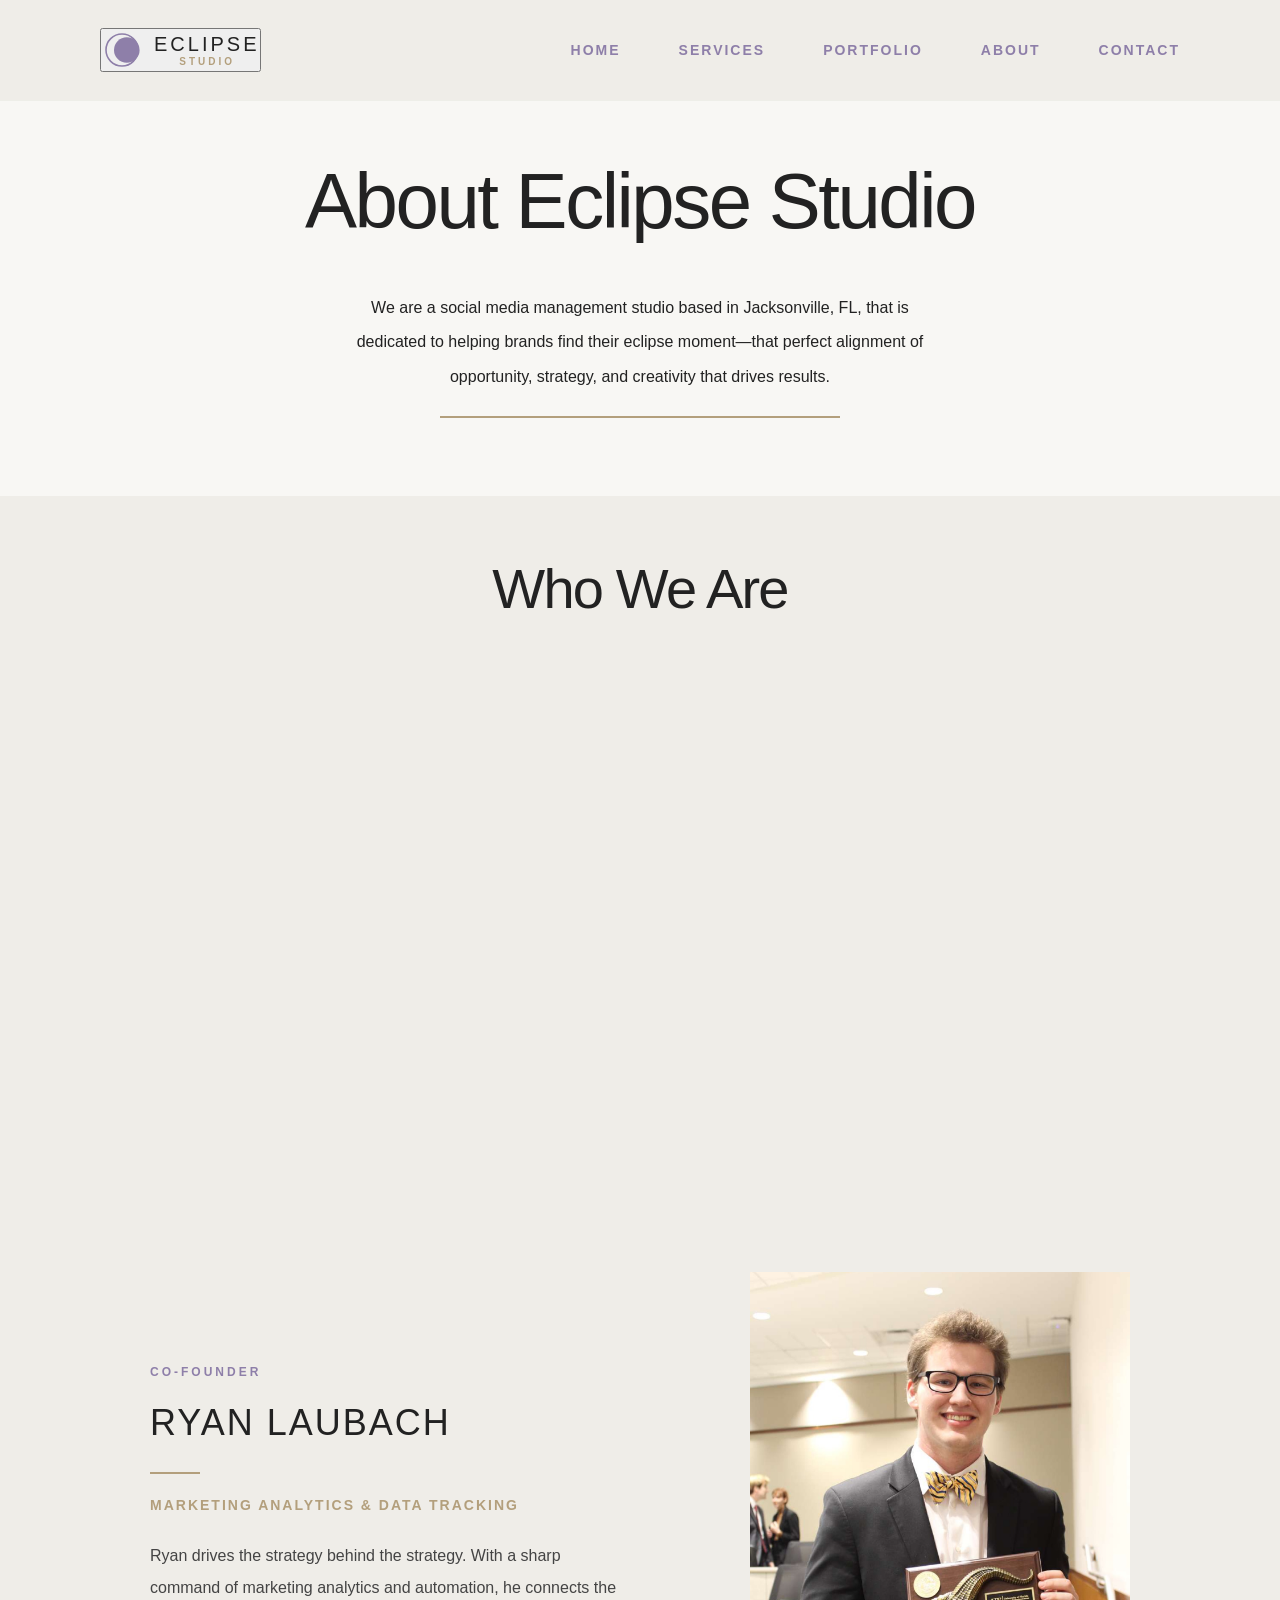
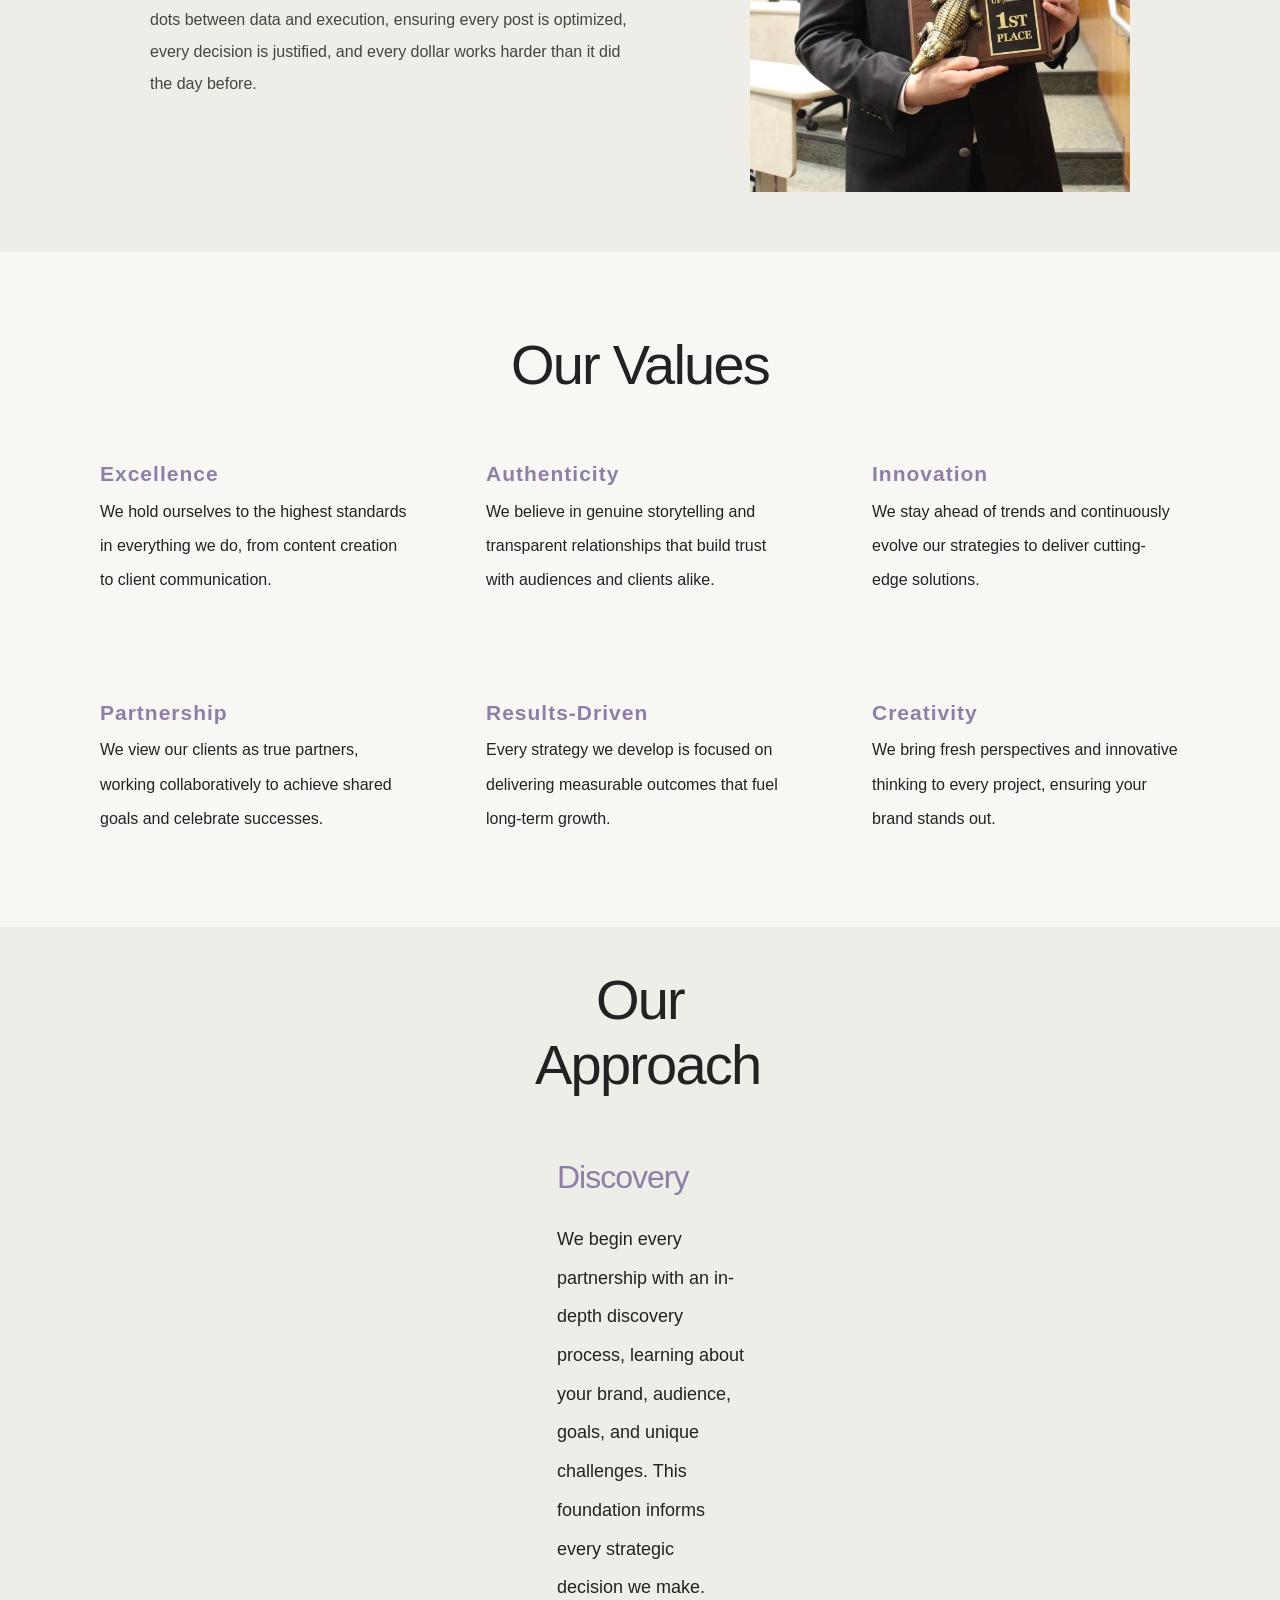
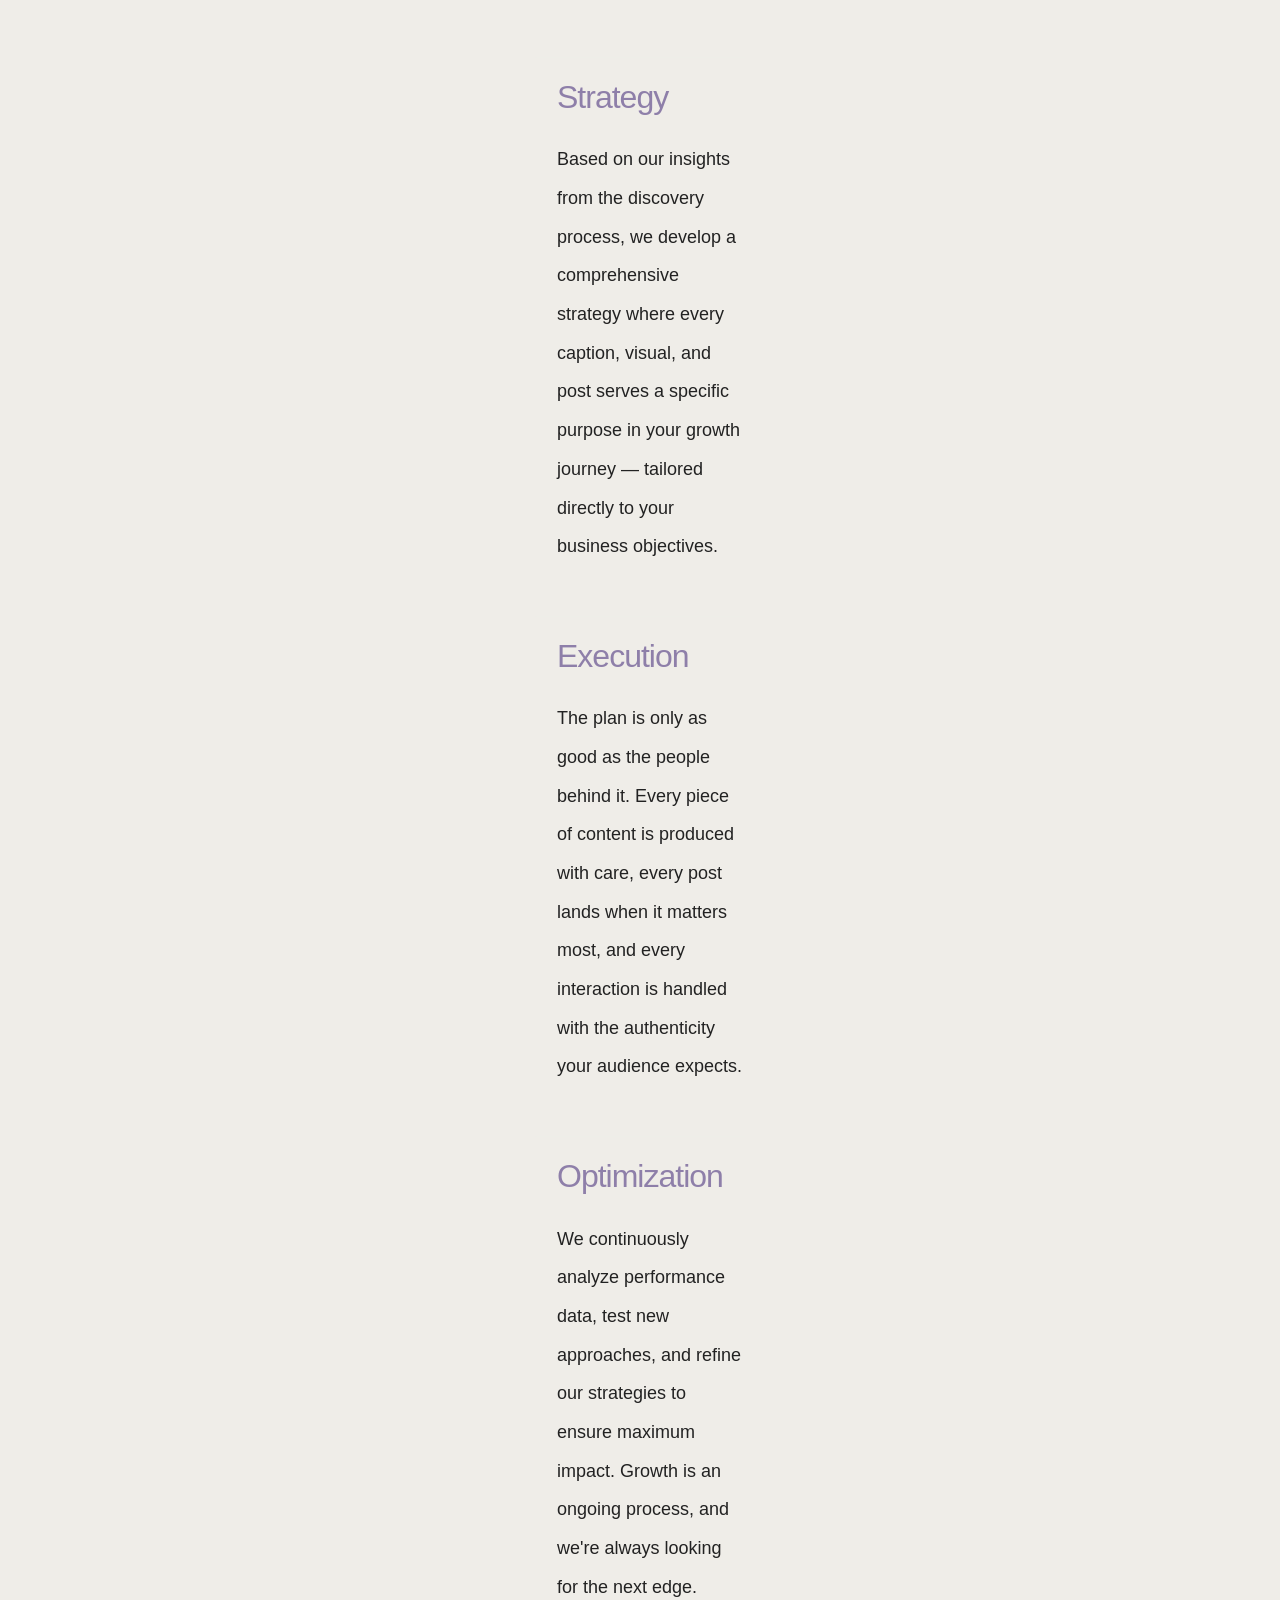
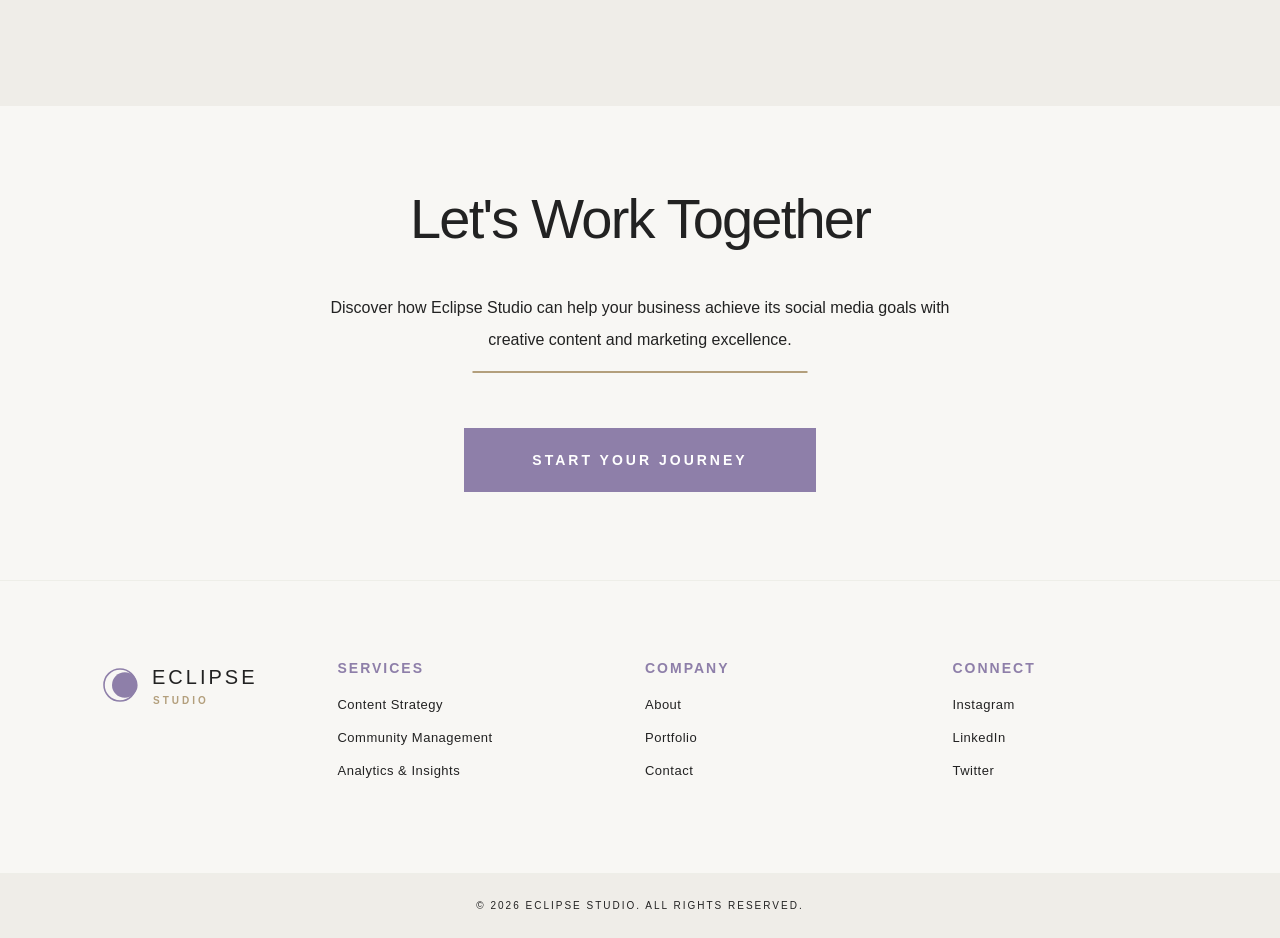
==== commit 8eb3de31: "Update about.html" ====
--- a/about.html
+++ b/about.html
@@ -23,7 +23,7 @@
     <header class="header" id="header">
         <div class="container">
             <div class="header-content">
-                <a href="index.html" class="logo" aria-label="Eclipse Studio Home">
+                <button type="button" class="logo" id="logoBtn" aria-label="Eclipse Studio">
                     <div class="logo-icon">
                         <svg viewBox="0 0 100 100" xmlns="http://www.w3.org/2000/svg">
                             <circle cx="50" cy="50" r="40" fill="none" stroke="currentColor" stroke-width="4"/>
@@ -34,9 +34,10 @@
                         <h1>ECLIPSE</h1>
                         <p>STUDIO</p>
                     </div>
-                </a>
+                </button>
                 
                 <nav class="nav" id="nav">
+                    <a href="index.html" class="nav-link">HOME</a>
                     <a href="services.html" class="nav-link">SERVICES</a>
                     <a href="portfolio.html" class="nav-link">PORTFOLIO</a>
                     <a href="about.html" class="nav-link">ABOUT</a>
@@ -238,4 +239,4 @@
     <!-- Scripts -->
     <script src="script.js"></script>
 </body>
-</html>+</html>
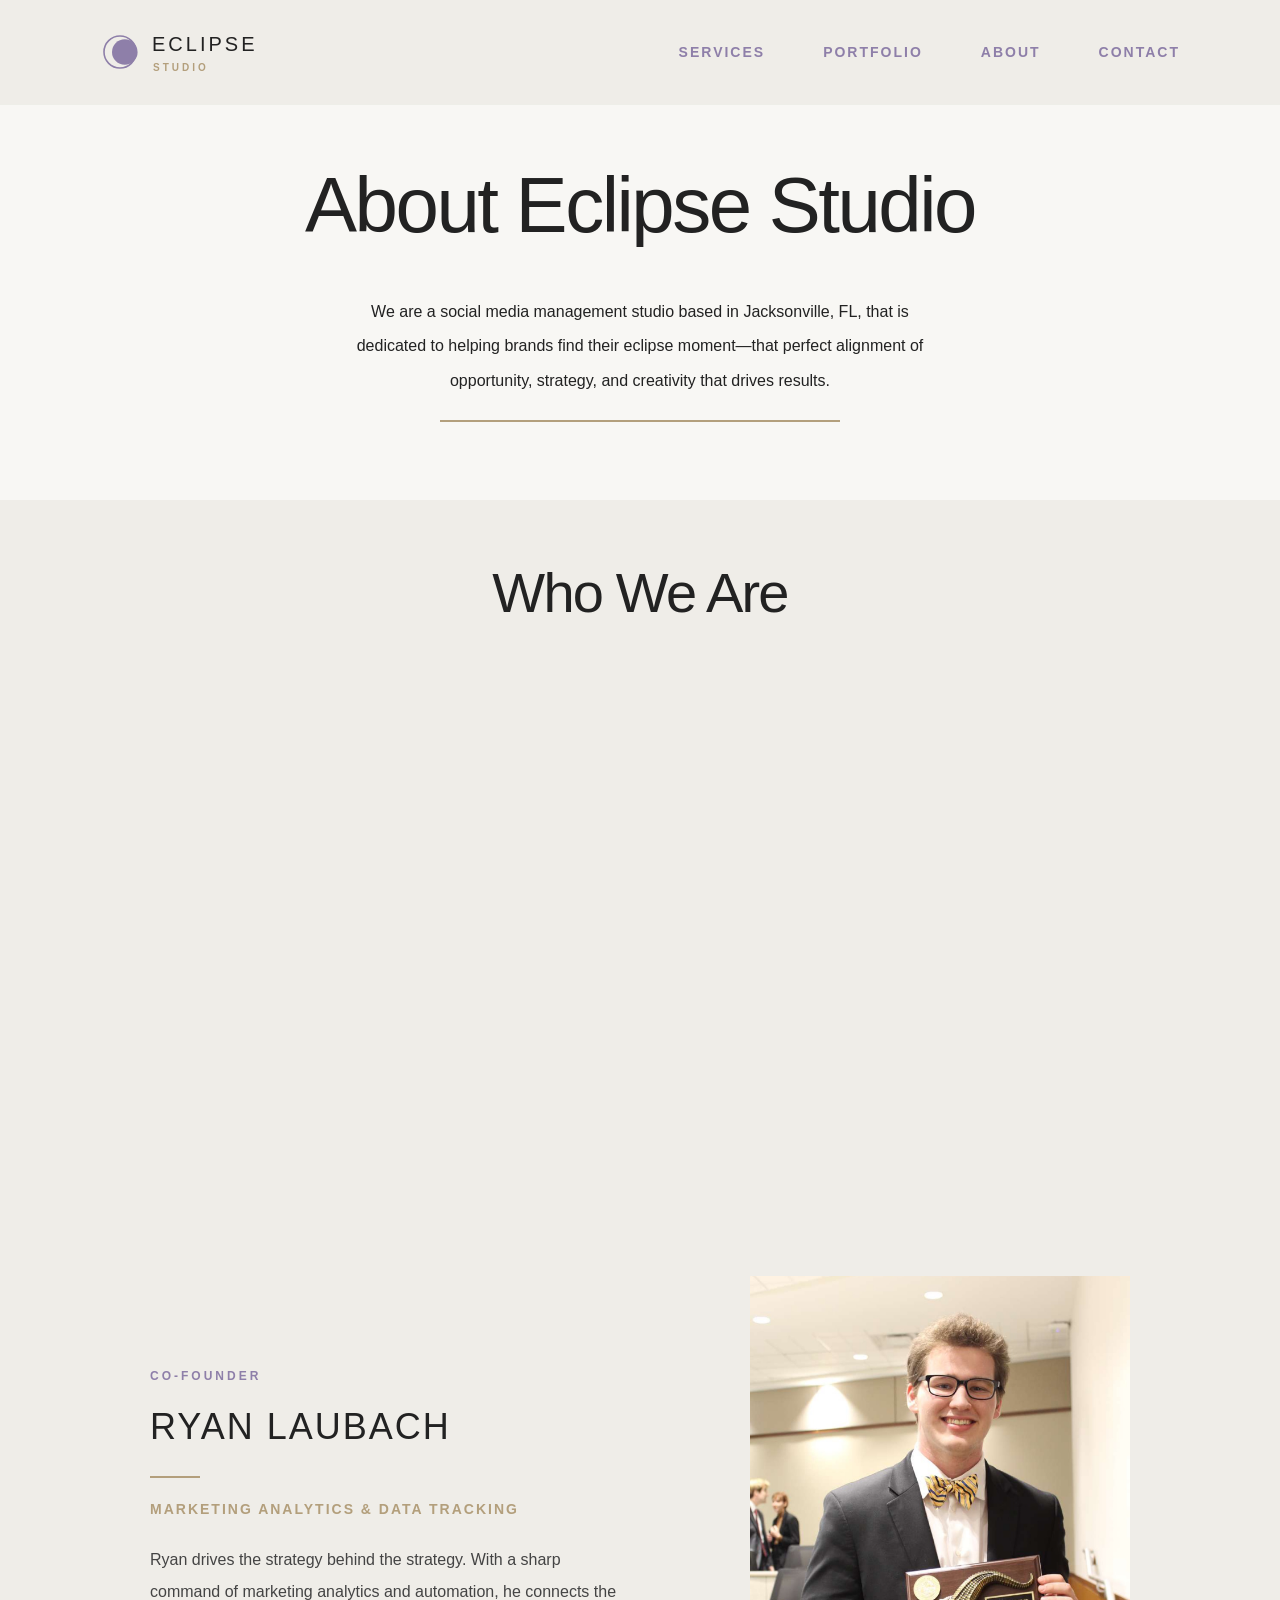
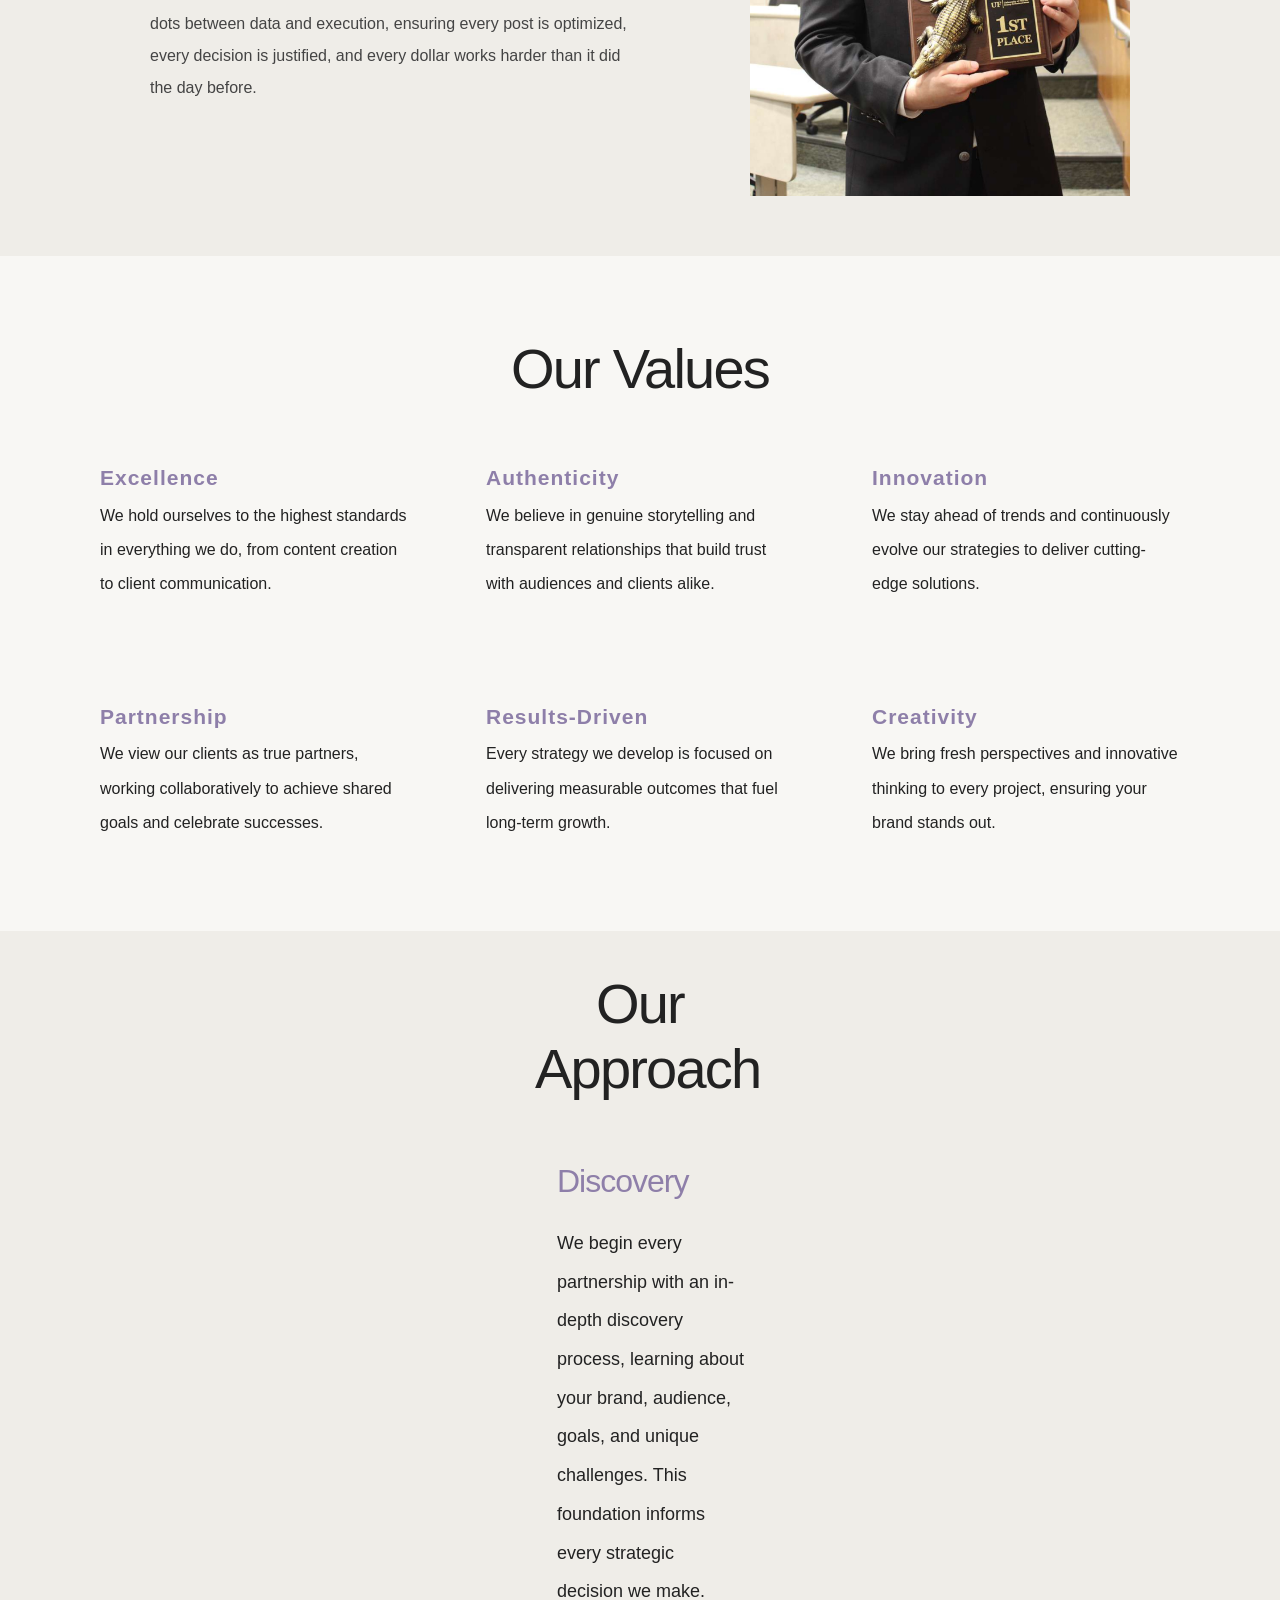
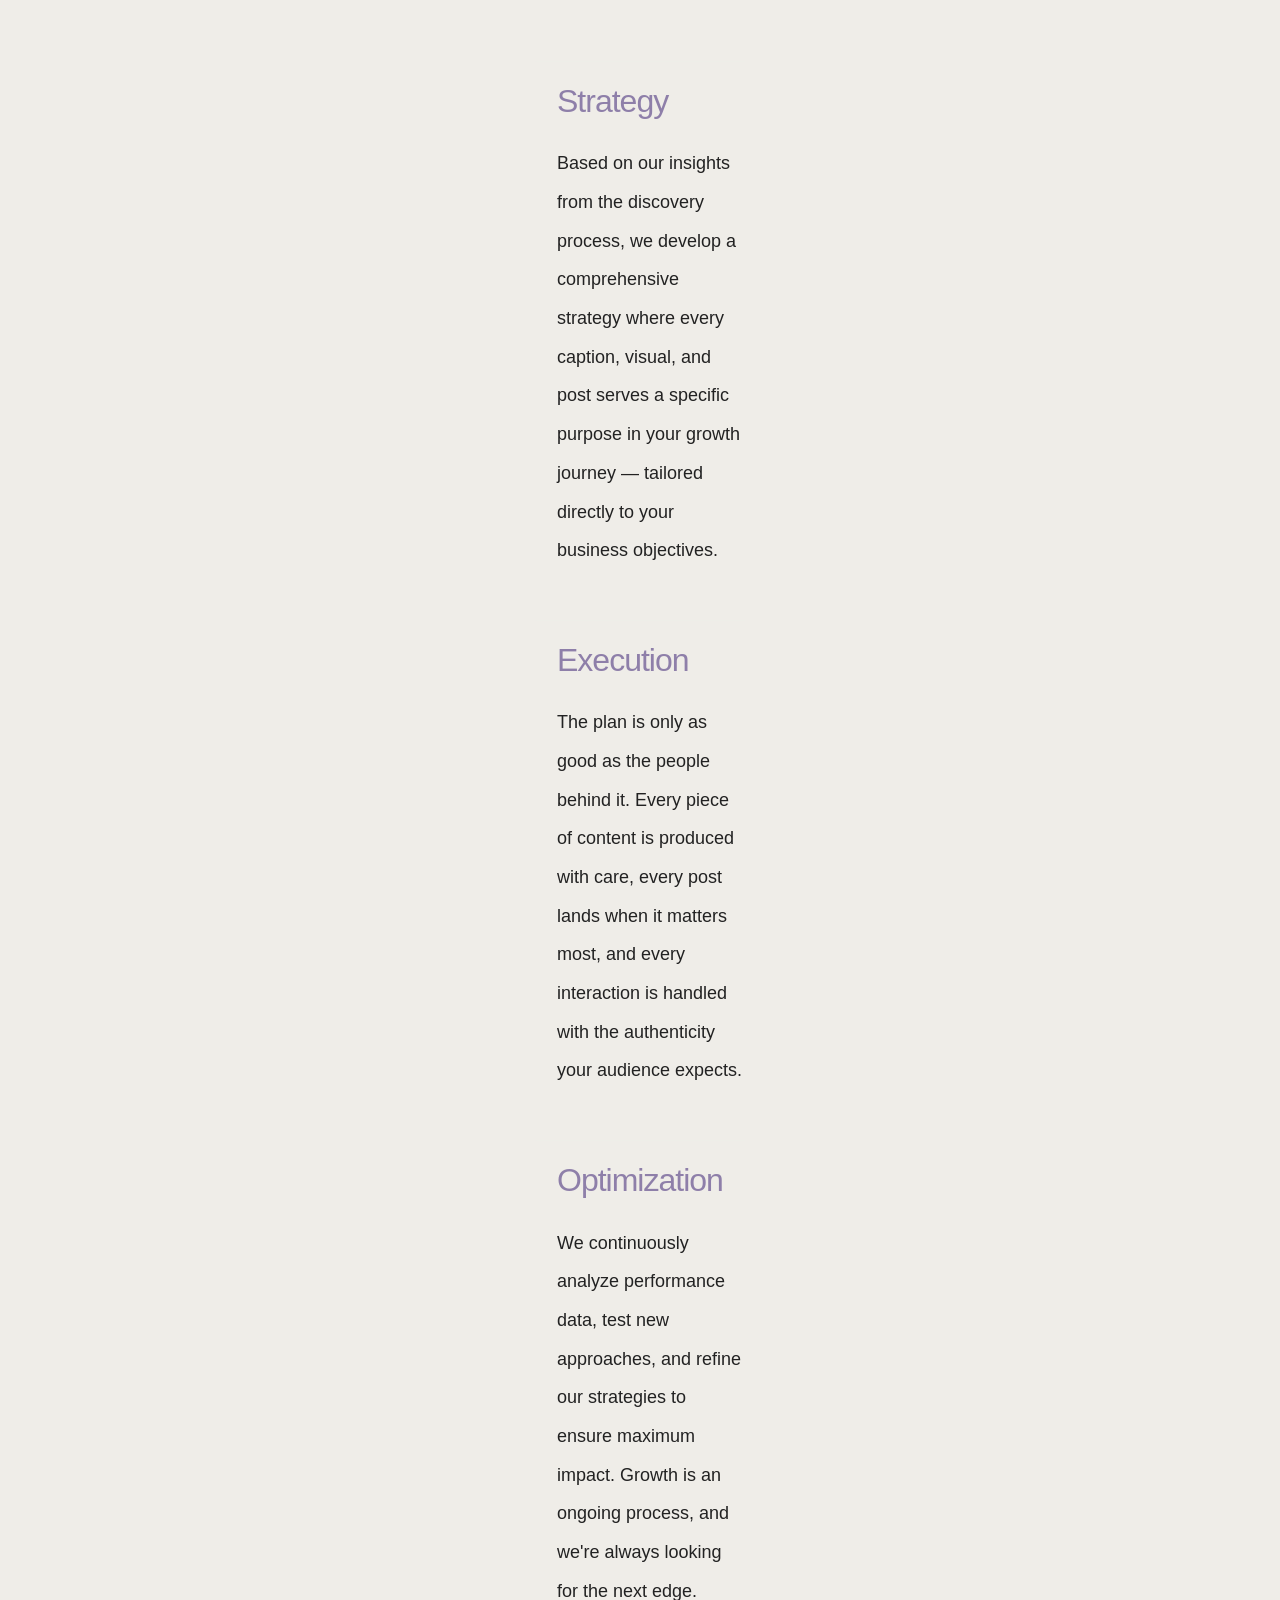
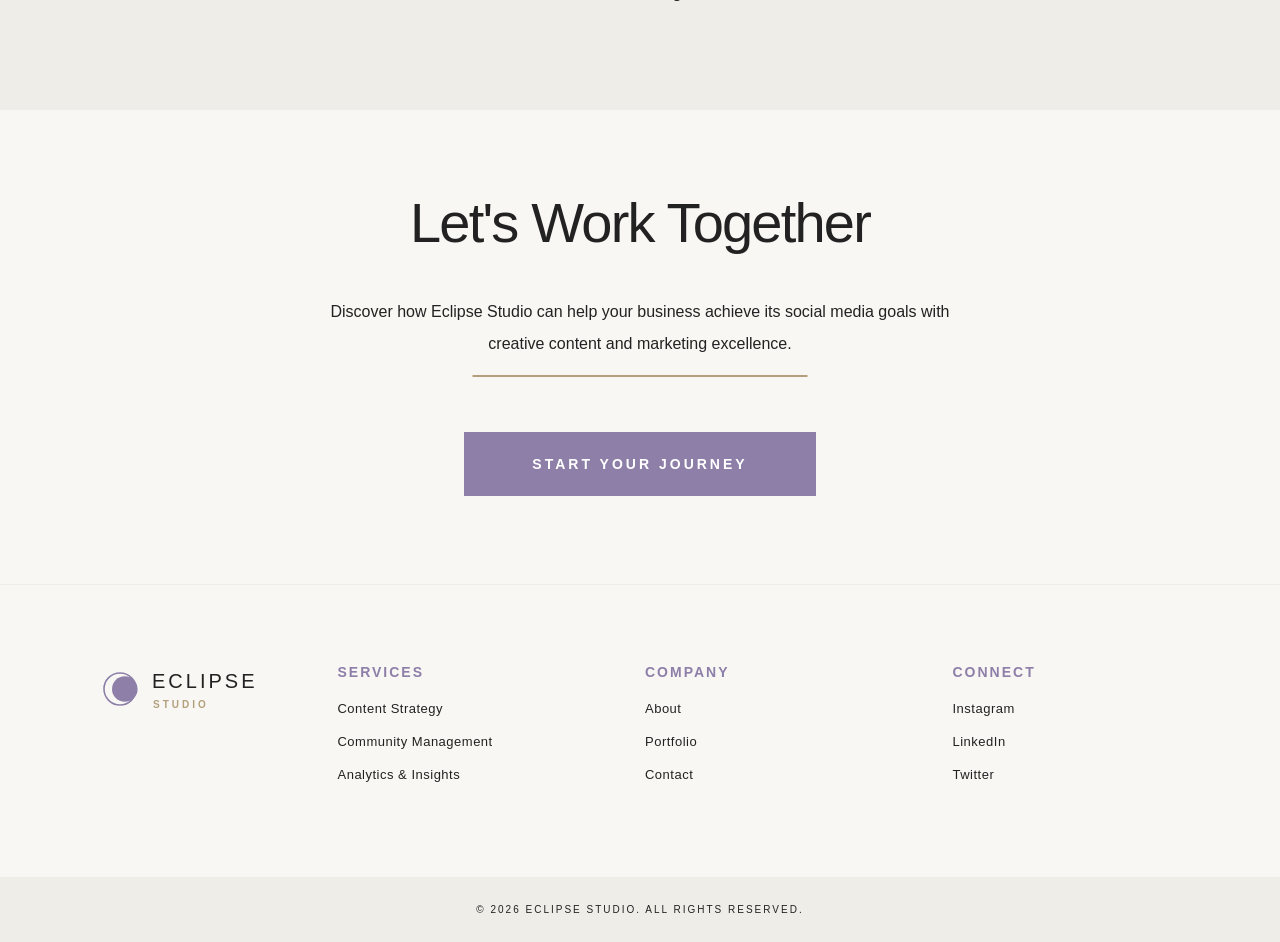
==== commit 7ea9b943: "Update about.html" ====
--- a/about.html
+++ b/about.html
@@ -10,12 +10,15 @@
     <!-- Preconnect for performance -->
     <link rel="preconnect" href="https://fonts.googleapis.com">
     <link rel="preconnect" href="https://fonts.gstatic.com" crossorigin>
+
+    <!-- Google Fonts: Work Sans (headings + body), Cormorant Garamond (accents/taglines) -->
+    <link rel="stylesheet" href="https://fonts.googleapis.com/css2?family=Work+Sans:ital,wght@0,100;0,200;0,300;0,400;0,500;0,600;0,700;0,800;0,900&family=Cormorant+Garamond:ital,wght@0,300;0,400;0,500;0,600;0,700;1,300;1,400;1,500;1,600;1,700&display=swap">
     
     <!-- Stylesheet -->
     <link rel="stylesheet" href="style.css">
     
     <!-- Favicon -->
-    <link rel="icon" type="image/svg+xml" href="data:image/svg+xml,<svg xmlns='http://www.w3.org/2000/svg' viewBox='0 0 100 100'><circle cx='50' cy='50' r='40' fill='none' stroke='%23C8C0D6' stroke-width='3'/><circle cx='70' cy='50' r='20' fill='%23C8C0D6'/></svg>">
+    <link rel="icon" type="image/svg+xml" href="data:image/svg+xml,<svg xmlns='http://www.w3.org/2000/svg' viewBox='0 0 100 100'><circle cx='50' cy='50' r='40' fill='none' stroke='%238E7FA9' stroke-width='4'/><circle cx='62' cy='50' r='32' fill='%238E7FA9'/></svg>">
 </head>
 <body>
     
@@ -23,7 +26,7 @@
     <header class="header" id="header">
         <div class="container">
             <div class="header-content">
-                <button type="button" class="logo" id="logoBtn" aria-label="Eclipse Studio">
+                <a href="index.html" class="logo" aria-label="Eclipse Studio Home">
                     <div class="logo-icon">
                         <svg viewBox="0 0 100 100" xmlns="http://www.w3.org/2000/svg">
                             <circle cx="50" cy="50" r="40" fill="none" stroke="currentColor" stroke-width="4"/>
@@ -34,10 +37,9 @@
                         <h1>ECLIPSE</h1>
                         <p>STUDIO</p>
                     </div>
-                </button>
+                </a>
                 
                 <nav class="nav" id="nav">
-                    <a href="index.html" class="nav-link">HOME</a>
                     <a href="services.html" class="nav-link">SERVICES</a>
                     <a href="portfolio.html" class="nav-link">PORTFOLIO</a>
                     <a href="about.html" class="nav-link">ABOUT</a>
--- a/style.css
+++ b/style.css
@@ -131,6 +131,16 @@
     gap: 12px;
     text-decoration: none;
     transition: opacity var(--transition-fast);
+    background: none;
+    border: none;
+    padding: 0;
+    margin: 0;
+    font: inherit;
+    cursor: pointer;
+    text-align: left;
+    -webkit-appearance: none;
+    appearance: none;
+    -webkit-tap-highlight-color: transparent;
 }
 
 .logo-icon {
@@ -153,17 +163,18 @@
     transition: none;
 }
 
-.logo:hover .logo-icon svg circle:first-child {
+.logo.is-animating .logo-icon svg circle:first-child {
     animation: eclipseOutline 2.5s ease-in-out forwards;
 }
 
 /* Animate the filled circle (moves right) */
 .logo-icon svg circle:last-child {
-    transition: cx 0.8s ease-out;
+    transition: transform 0.8s ease-out;
     cx: 62;
-}
-
-.logo:hover .logo-icon svg circle:last-child {
+    transform: translateX(0);
+}
+
+.logo.is-animating .logo-icon svg circle:last-child {
     animation: eclipseFilled 2.5s ease-in-out forwards;
     transition: none;
 }
@@ -183,7 +194,7 @@
     border-radius: 50%;
 }
 
-.logo:hover .logo-icon::after {
+.logo.is-animating .logo-icon::after {
     animation: eclipseShimmer 2.75s ease-in-out forwards;
 }
 
@@ -204,16 +215,16 @@
 
 @keyframes eclipseFilled {
     0% {
-        cx: 20;
+        transform: translateX(-42px);
     }
     45% {
-        cx: 50;
+        transform: translateX(-12px);
     }
     55% {
-        cx: 50;
+        transform: translateX(-12px);
     }
     100% {
-        cx: 62;
+        transform: translateX(0);
     }
 }
 
@@ -390,28 +401,6 @@
     justify-content: center;
     opacity: 0;
     animation: fadeInUp 0.8s ease forwards 1.9s;
-}
-
-/* Scroll Indicator */
-.scroll-indicator {
-    position: absolute;
-    bottom: 60px;
-    left: 50%;
-    transform: translateX(-50%);
-    width: 1px;
-    height: 80px;
-    background: var(--color-border);
-}
-
-@keyframes scrollLine {
-    0%, 100% {
-        height: 0;
-        transform: translateY(0);
-    }
-    50% {
-        height: 40px;
-        transform: translateY(40px);
-    }
 }
 
 /* ==========================================
@@ -1190,7 +1179,7 @@
     }
     
     .hero-tagline {
-        font-size: 13px;
+        font-size: 16px;
         margin-bottom: 48px;
     }
     
@@ -1268,7 +1257,6 @@
     .header,
     .nav,
     .menu-toggle,
-    .scroll-indicator,
     .back-to-top {
         display: none;
     }
@@ -1369,7 +1357,7 @@
     }
     
     .service-detail-description {
-        font-size: 14px;
+        font-size: 16px;
     }
     
     .feature-item {
@@ -1811,13 +1799,13 @@
 
 @media (max-width: 768px) {
     .services.service-block {
-        padding: 56px 24px;
+        padding: 40px 24px;
     }
 }
 
 @media (max-width: 480px) {
     .services.service-block {
-        padding: 48px 20px;
+        padding: 36px 20px;
     }
 }
 
@@ -1957,3 +1945,145 @@
         font-size: 32px;
     }
 }
+
+
+/* ==========================================================
+   MOBILE REVAMP — ROUND 2 FIXES
+   Follow-up pass based on real-device screenshots: nav/logo
+   behavior, spacing between grid items, footer layout, and
+   typographic weight/legibility on small screens.
+   ========================================================== */
+
+/* ---- services.html final CTA ("Ready to Get Started?") ----
+   Previously had inline padding: 100px 0 which, like the other
+   inline-padding bugs fixed in round 1, silently overrode any
+   mobile media query since inline styles always win. ---- */
+.services-final-cta {
+    padding: 100px 0;
+}
+
+@media (max-width: 768px) {
+    .services-final-cta {
+        padding: 48px 0;
+    }
+}
+
+@media (max-width: 480px) {
+    .services-final-cta {
+        padding: 40px 0;
+    }
+}
+
+/* ---- Tighter grid spacing on mobile: "What We Do" / "Our
+   Values" (services-grid) and "Featured Partners" / "Our
+   Partners" (work-grid) had a generous 60px gap intended for
+   desktop-style breathing room; noticeably tighter reads better
+   once everything is a single stacked column on a phone. ---- */
+@media (max-width: 968px) {
+    .services-grid {
+        gap: 36px;
+    }
+
+    .work-grid {
+        gap: 32px;
+    }
+}
+
+/* ---- Footer: center content and compact vertical rhythm on
+   mobile. Desktop keeps its left-aligned multi-column layout;
+   this only applies once the footer stacks to one column. ---- */
+@media (max-width: 968px) {
+    .footer {
+        padding-top: 48px;
+    }
+
+    .footer-content {
+        margin-bottom: 40px;
+        gap: 40px;
+        justify-items: center;
+    }
+
+    .footer-brand {
+        justify-content: center;
+    }
+
+    .footer-links {
+        gap: 32px;
+        text-align: center;
+    }
+
+    .footer-column {
+        align-items: center;
+    }
+
+    .footer-column h4 {
+        margin-bottom: 14px;
+    }
+
+    .footer-column a {
+        margin-bottom: 10px;
+    }
+
+    .footer-bottom {
+        margin-top: 40px;
+        padding: 20px 24px;
+    }
+}
+
+/* ---- about.html "Our Approach": Discovery / Strategy /
+   Execution / Optimization previously inherited the generic
+   .service-detail mobile spacing (60px margin + 40px padding),
+   meant for the more spacious services.html feature list. This
+   compound selector's higher specificity wins regardless of
+   source order, so it always overrides the generic rule. ---- */
+@media (max-width: 968px) {
+    .about-approach .service-detail {
+        margin-bottom: 8px;
+        padding: 20px 0 20px 20px;
+    }
+}
+
+/* ---- about.html "Who We Are": Ryan's row has text before image
+   in source order (so desktop shows text-left/image-right). On
+   mobile that stacks as text-above-image; reorder visually only,
+   so the photo leads, without touching desktop's DOM-order
+   layout. Also switch to object-fit:contain on mobile so the
+   whole photo always shows regardless of its actual aspect
+   ratio, instead of being cropped by a fixed-height cover box. ---- */
+@media (max-width: 768px) {
+    .who-we-are-row--right .who-we-are-image {
+        order: 1;
+    }
+
+    .who-we-are-row--right .who-we-are-text {
+        order: 2;
+    }
+
+    .who-we-are-image {
+        height: 440px;
+        background: var(--color-bg-alt);
+    }
+
+    .who-we-are-image img {
+        object-fit: contain;
+    }
+}
+
+/* ---- Headings ("Elevated Social Media Management", "What We
+   Do", "Our Services", etc.) use an ultra-thin (100) display
+   weight tuned for large desktop sizes. At mobile sizes that
+   same thinness reads as washed-out and low-contrast, so it's
+   bumped to a still-light-but-legible 300 here, with slightly
+   relaxed letter-spacing since tight negative tracking meant for
+   78px/56px text is proportionally much tighter at 48px/38px. ---- */
+@media (max-width: 768px) {
+    .hero-title {
+        font-weight: var(--font-weight-light);
+        letter-spacing: -1px;
+    }
+
+    .section-title {
+        font-weight: var(--font-weight-light);
+        letter-spacing: -0.5px;
+    }
+}
